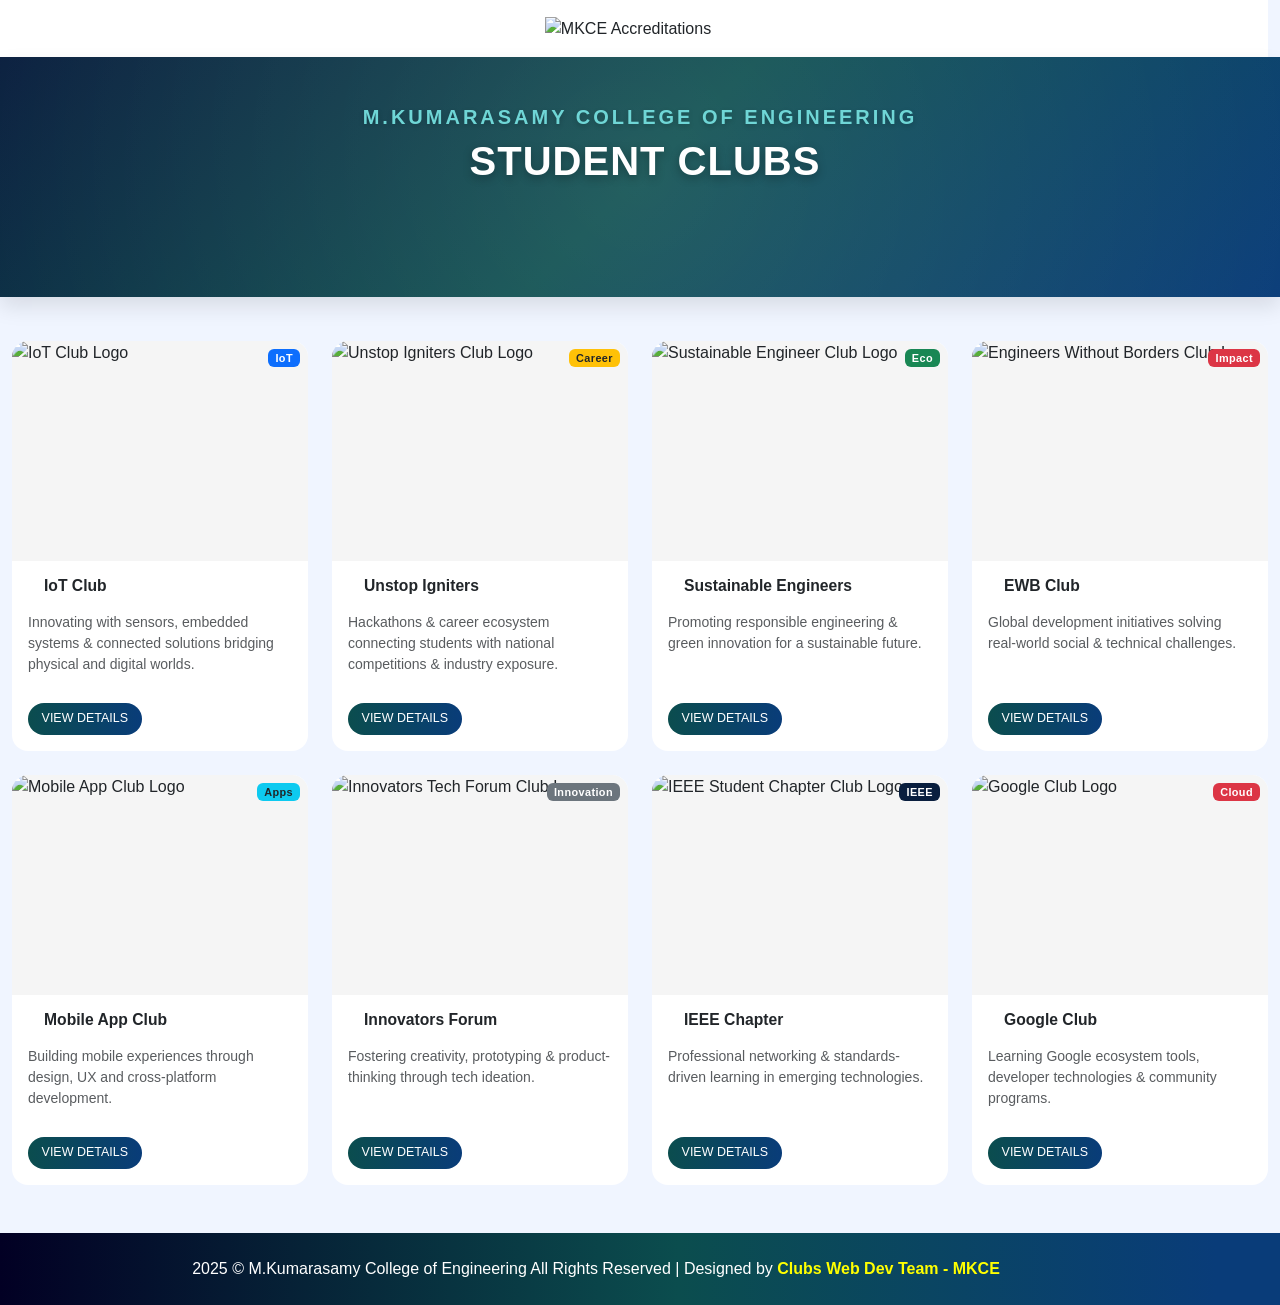
==== index.html @ 30d2d973 "Add files via upload" ====
<!DOCTYPE html>
<html lang="en">

<head>

  <link href="css/iot-club.css" rel="stylesheet">


  <!-- Bootstrap JS (with Popper) -->
  <script src="https://cdn.jsdelivr.net/npm/bootstrap@5.3.3/dist/js/bootstrap.bundle.min.js"></script>
  <link href="https://cdn.jsdelivr.net/npm/bootstrap@5.3.3/dist/css/bootstrap.min.css" rel="stylesheet">

  <!-- Meta & head links moved here for proper responsiveness -->
  <meta charset="UTF-8">
  <meta http-equiv="X-UA-Compatible" content="IE=edge">
  <meta name="viewport" content="width=device-width, initial-scale=1, viewport-fit=cover">
  <title>M.Kumarasamy College of Engineering, Karur - MKCE</title>
  <link href="images/favicon.ico" rel="icon">

  <!-- Existing project styles -->
  <link href="css/bootstrap1.min.css" rel="stylesheet">
  <link href="css/all.min.css" rel="stylesheet">
  <link href="css/bootstrap-icons.css" rel="stylesheet">
  <link rel="stylesheet" href="css/header2.css">
  <link href="css/remixicon.css" rel="stylesheet">
  <link href="css/style.css" rel="stylesheet">
  <!-- New: responsive overrides (non-invasive) -->
  <link href="css/responsive.css" rel="stylesheet">

  

  <style>
   
  /* Reset text direction issues */
  h5, p {
    writing-mode: horizontal-tb !important;
    text-orientation: mixed !important;
    white-space: normal !important;
  }

  /* Keep cards neat */
  .card {
    border-radius: 15px;
    overflow: hidden;
  }
 
  .card img {
    border: 4px solid #f1f1f1;
  }

    .jus {
      text-align: justify;
    }

    @media (min-width: 768px) {
      /* Only make explicitly fluid images expand */
      .img-fluid {
        width: 100%;
        height: auto;
      }
    }

    /* Remove broad overrides that conflict with Bootstrap grid */


    .center {
      display: block;
      margin-left: auto;
      margin-right: auto;
      width: 50%;
    }

    .imageban {
      width: 100%;
      height: 40vh;
      background-position: center;
      background-size: cover;
      background-image: url("images/banner.png");
    }

    .bgli {

      background: linear-gradient(red, #FF3366, green);
      -webkit-background-clip: text;
      background-clip: text;
      -webkit-text-fill-color: transparent;
    }


    /* Style the PDF modal (avoid Bootstrap .modal class conflicts) */
    .pdf-modal {
      display: none;
      position: fixed;
      top: 0;
      left: 0;
      width: 100%;
      height: 100%;
      background-color: rgba(0, 0, 0, 0.7);
    }

    /* Style the PDF modal content */
    .pdf-modal-content {
      position: relative;
      width: 80%;
      height: auto;
      max-width: 800px;
      margin: 0 auto;
      background-color: white;
      padding: 20px;
      box-shadow: 0px 0px 10px 2px rgba(0, 0, 0, 0.2);

    }

    /* Style the PDF modal close button */
    .pdf-modal-close {
      position: absolute;
      top: 10px;
      right: 10px;
      font-size: 30px;
      cursor: pointer;
    }

    .btn {
      border-radius: 50px;
      /* Adjust the radius to control the roundness */
      background: linear-gradient(109.6deg, rgb(0, 0, 0) 11.2%, rgb(11, 132, 145) 91.1%);
      color: #fff;
      /* Change to your desired text color */
      padding: 10px 20px;
      /* Adjust padding as needed */
      font-size: 16px;
      /* Change to your desired font size */
      text-transform: uppercase;
      /* Optional, to make the text uppercase */
      position: relative;
      /* Needed for reflection effect */
    }

    .btn:after {
      content: "";
      position: absolute;
      top: 100%;
      left: 0;
      width: 100%;
      height: 5px;
      /* Adjust the height of the reflection */
      background: rgba(0, 0, 0, 0.2);
      /* Reflection color */
      border-radius: 50px;
      /* Match the button's border-radius */
    }

    /* Additional styling for when the button is hovered over */
    .btn:hover {
      color: white !important;
      background: linear-gradient(109.6deg, rgb(11, 132, 145) 11.2%, rgb(0, 0, 0) 91.1%);
      transform: translateY(-3px);
      box-shadow: 0 5px 15px rgba(0, 0, 0, 0.3);
      transition: all 0.3s ease;
    }

    /* Specifically for event register buttons */
    .card .btn-primary {
      background: linear-gradient(to right, #0b4d4e, #093c79);
      border: none;
      position: relative;
      overflow: hidden;
      z-index: 1;
      transition: all 0.3s ease;
    }

    .card .btn-primary:hover {
      background: linear-gradient(to right, #093c79, #0b4d4e);
      transform: translateY(-3px);
      box-shadow: 0 5px 15px rgba(9, 60, 121, 0.4);
    }

    .card .btn-primary::before {
      content: '';
      position: absolute;
      top: 0;
      left: -100%;
      width: 100%;
      height: 100%;
      background: linear-gradient(90deg, rgba(255, 255, 255, 0) 0%, rgba(255, 255, 255, 0.2) 50%, rgba(255, 255, 255, 0) 100%);
      transition: left 0.7s ease;
      z-index: -1;
    }

    .card .btn-primary:hover::before {
      left: 100%;
    }
  </style>
</head>

<body>
  <div class="row k text-center p-3" style="background-color: #ffffff;">
    <div class="col-12">
      <img src="images/mkce-header_new.png" class="img-fluid" alt="MKCE Accreditations">
    </div>
  </div>


  <!-- Head metadata and styles are now correctly placed in <head> for responsiveness -->
  <style>
    /* red alert style */
    .custom-alert {
      position: fixed;
      top: 20px;
      left: 50%;
      transform: translateX(-50%);
      background-color: #ff4d4d;
      color: white;
      padding: 12px 20px;
      border-radius: 8px;
      font-size: 16px;
      font-weight: bold;
      z-index: 99999;
      box-shadow: 0 4px 10px rgba(0, 0, 0, 0.3);
    }

    @keyframes fadeIn {
      from {
        opacity: 0;
        transform: translate(-50%, -10px);
      }

      to {
        opacity: 1;
        transform: translate(-50%, 0);
      }
    }
  </style>

  <style>
    /* Default styles for the div */
    .k {
      width: 100%;
    }

    .k2 {
      width: 10%;
    }

    /* Styles for screens up to 767px width (mobile devices) */
    @media screen and (max-width: 767px) {
      .k {
        width: 100%;
      }
    }

    @media (max-width: 768px) {
      .k2 {
        display: none;
      }
    }

    /*=============== GOOGLE FONTS ===============*/
    @import url("https://fonts.googleapis.com/css2?family=Montserrat:wght@400;600&display=swap");

    /*=============== VARIABLES CSS ===============*/
    :root {
      --header-height: 3.5rem;

      /*========== Colors ==========*/
      /*Color mode HSL(hue, saturation, lightness)*/
      --black-color: hsl(220, 24%, 12%);
      --black-color-light: hsl(220, 24%, 15%);
      --black-color-lighten: hsl(220, 20%, 18%);
      --white-color: #fff;
      --body-color: hsl(220, 100%, 97%);

      /*========== Font and typography ==========*/
      /*.5rem = 8px | 1rem = 16px ...*/
      --body-font: "Montserrat", sans-serif;
      --normal-font-size: .938rem;

      /*========== Font weight ==========*/
      --font-regular: 400;
      --font-semi-bold: 600;

      /*========== z index ==========*/
      --z-tooltip: 10;
      --z-fixed: 100;
    }

    /*========== Responsive typography ==========*/
    @media screen and (min-width: 1024px) {
      :root {
        --normal-font-size: 1rem;
      }
    }

    /*=============== BASE ===============*/
    * {
      box-sizing: border-box;
      padding: 0;
      margin: 0;
    }

    body {
      font-family: var(--body-font);
      font-size: var(--normal-font-size);
      background-color: var(--body-color);
    }

    ul {
      list-style: none;
      /* Color highlighting when pressed on mobile devices */
      /*-webkit-tap-highlight-color: transparent;*/
    }

    a {
      text-decoration: none;
    }

    /*=============== REUSABLE CSS CLASSES ===============*/
    .container {
      max-width: 1120px;
      margin-inline: 1.5rem;
    }

    /*=============== HEADER ===============*/
    .header {
      position: relative;
      top: 0;
      left: 0;
      width: 100%;
      background-color: hsl(216.2, 74.6%, 13.9%);
      box-shadow: 0 2px 16px hsla(220, 32%, 8%, .3);
      z-index: var(--z-fixed);
    }


    /*=============== Menu bar ===============*/



    #container {
      position: relative;
      width: 100%;
      margin: 0 auto;
    }

    #container:after {
      content: "";
      display: block;
      clear: both;
      height: 0;
    }

    #menu {
      position: relative;
      float: left;
      width: 100%;
      padding: 0 20px;
      border-radius: 3px;
      box-shadow: inset 0 1px 1px rgba(255, 255, 255, 0.5),
        inset 0 -1px 0 rgba(0, 0, 0, 0.15), 0 1px 3px rgba(0, 0, 0, 0.15);
      background-image: linear-gradient(to top, #09203f 0%, #537895 100%);



      z-index: 9997;
    }

    #menu,
    #menu ul {
      list-style: none;
    }

    #menu>li {
      float: left;
      position: relative;
      border-right: 1px solid rgba(0, 0, 0, 0.1);
      box-shadow: 1px 0 0 rgba(255, 255, 255, 0.25);
      /* perspective: 1000px; */
    }

    #menu>li:first-child {
      border-left: 1px solid rgba(255, 255, 255, 0.25);
      box-shadow: -1px 0 0 rgba(0, 0, 0, 0.1), 1px 0 0 rgba(255, 255, 255, 0.25);
    }

    #menu a,
    #menu span {
      display: block;
      position: relative;
      z-index: 9998;
      padding: 13px 20px 13px 20px;
      text-decoration: none;
      color: white;
      line-height: 1;
      font-weight: 400;
      font-size: 16px;
      letter-spacing: -0.05em;
      background: transparent;

      transition: all 0.25s ease-in-out;
    }

    #menu>li:hover>a,
    #menu>li:hover>span {
      background: #333;
      color: rgba(0, 223, 252, 1);
      text-shadow: none;
    }

    #menu li ul {
      position: absolute;
      left: 0;
      z-index: 1;
      width: 250px;
      padding: 0;
      opacity: 0;
      visibility: hidden;
      border-bottom-left-radius: 4px;
      border-bottom-right-radius: 4px;
      background: transparent;
      /* overflow: hidden; */
      transform-origin: 50% 0%;
      z-index: 10000;
      animation: swingdown 1s ease;
      animation-play-state: paused;
    }

    #menu li:hover ul {
      padding: 15px 0;
      background-image: linear-gradient(60deg, #29323c 0%, #485563 100%);
      opacity: 1;
      visibility: visible;
      box-shadow: 1px 1px 7px rgba(0, 0, 0, 0.5);
      animation-play-state: running;
    }

    @keyframes swingdown {
      0% {
        opacity: 0.99999;
        transform: rotateX(90deg);
      }

      30% {
        transform: rotateX(-20deg) rotateY(5deg);
        animation-timing-function: ease-in-out;
      }

      65% {
        transform: rotateX(20deg) rotateY(-3deg);
        animation-timing-function: ease-in-out;
      }

      100% {
        transform: rotateX(0);
        animation-timing-function: ease-in-out;
      }
    }

    #menu li li a {
      padding-left: 15px;
      font-weight: 400;
      color: #ddd;
      text-shadow: none;
      border-top: dotted 1px transparent;
      border-bottom: dotted 1px transparent;
      transition: all 0.15s linear;
    }

    #menu li li a:hover {
      color: rgba(0, 223, 252, 1);
      border-top: dotted 1px rgba(255, 255, 255, 0.15);
      border-bottom: dotted 1px rgba(255, 255, 255, 0.15);
      background: rgba(0, 223, 252, 0.02);
    }

    /* Add this to your existing CSS file or create a new one */
    .mobile-menu-toggle {
      display: none;
      font-size: 24px;
      cursor: pointer;
    }

    @media only screen and (max-width: 768px) {
      #menu {
        display: none;
        padding: 20px;
        /* Adjust spacing as needed */
      }

      .mobile-menu-toggle {
        display: block;
        text-align: right;
        padding: 15px;
        background-image: linear-gradient(to top, #09203f 0%, #537895 100%);
        color: #fff;
      }

      .toggle-group {
        width: 100%;
      }

      .toggle-group>a {
        width: 100%;
        box-sizing: border-box;
      }
    }

    /* Add this CSS for mobile responsiveness */
    @media only screen and (max-width: 768px) {
      body {
        padding: 15px;
        /* Adjust padding for smaller screens */
      }

      #container {
        width: 100%;
        /* Make the container full width */
      }

      #menu {
        float: none;
        width: 100%;
        padding: 0;
        border-radius: 0;
        box-shadow: none;
        background-image: linear-gradient(60deg, #29323c 0%, #485563 100%);
      }

      #menu>li {
        float: none;
        position: static;
        border: none;
        box-shadow: none;
      }

      #menu>li:first-child {
        border: none;
        box-shadow: none;
      }

      #menu a {
        padding: 10px;
        font-size: 14px;
        /* Increase font size for better readability */
      }

      #menu>li:hover>a {
        background: transparent;
        color: rgba(0, 223, 252, 1);
      }

      #menu li ul {
        position: static;
        width: 100%;
        padding: 0;
        opacity: 1;
        visibility: visible;
        border-radius: 0;
        box-shadow: none;
        background: #333;
        overflow: visible;
        transform-origin: 50% 50%;
      }

      #menu li:hover ul {
        padding: 10px 0;
        background: #333;
        box-shadow: none;
        animation: none;
      }

      @keyframes swingdown {
        /* Remove the animation for smaller screens */
      }

      #menu li li a {
        padding-left: 15px;
        font-weight: 400;
        color: #ddd;
        border-top: 1px solid rgba(255, 255, 255, 0.15);
        border-bottom: 1px solid rgba(255, 255, 255, 0.15);
        transition: none;
      }

      #menu li li a:hover {
        color: rgba(0, 223, 252, 1);
        background: rgba(0, 223, 252, 0.02);
      }
    }

    .wide-submenu {
      width: 600px;
      /* Adjust width as needed */
    }

    .bg-dark2 {
      background: linear-gradient(90deg, rgba(2, 0, 36, 1) 0%, rgba(11, 77, 78, 1) 53%, rgba(9, 60, 121, 1) 95%);
    }

    #payments-sub-menu {
      display: none;
    }

    .payments-menu-group:hover #payments-sub-menu {
      display: block;
    }

    .dropdown-toggle-no-caret::after {
      display: none !important;
    }

    .dropdown-menu {
      background-image: linear-gradient(60deg, #29323c 0%, #485563 100%);
      /* Set the background color for the submenu */
    }

    .dropdown-item {
      color: #fff;
      /* Set the text color for the submenu items */
    }

    .dropdown-item:hover {
      color: rgba(0, 223, 252, 1);
      background: rgba(0, 223, 252, 0.02);
    }
  </style>

  <!--Title/Header starts -->

  <div class="title-section wow fadeInUp">
    <div class="container-fluid py-5">
      <div class="section-title text-center position-relative pb-3 mb-5 mx-auto" style="max-width: 600px;">
        <h5 class="fw-bold text-uppercase title-subtitle">M.Kumarasamy College of Engineering</h5>
        <h1 class="mb-0 title-main"><i class="bi bi-globe"></i>STUDENT CLUBS</h1>


      </div>
    </div>
  </div>

  <style>
    .title-section {
      background: linear-gradient(135deg, rgba(9, 30, 62, 1) 0%, rgba(11, 77, 78, 1) 50%, rgba(9, 60, 121, 1) 100%);
      position: relative;
      overflow: hidden;
      margin-bottom: 20px;
      box-shadow: 0 10px 20px rgba(0, 0, 0, 0.1);
    }

    /* Title can wrap when needed on small screens to avoid horizontal overflow */
    .title-main {
      display: inline-flex;
      align-items: center;
      /* allow wrapping to prevent horizontal scroll on narrow devices */
      white-space: normal;
      overflow: visible;
    }

    .title-section::before {
      content: "";
      position: absolute;
      top: -50%;
      left: -50%;
      width: 200%;
      height: 200%;
      background: radial-gradient(circle, rgba(255, 255, 255, 0.1) 0%, rgba(255, 255, 255, 0) 60%);
      animation: pulse 8s infinite;
    }

    @keyframes pulse {
      0% {
        transform: scale(0.8);
        opacity: 0.5;
      }

      50% {
        transform: scale(1.2);
        opacity: 0.2;
      }

      100% {
        transform: scale(0.8);
        opacity: 0.5;
      }
    }

    .title-subtitle {
      color: #6fd6d6 !important;
      letter-spacing: 3px;
      text-shadow: 0 2px 5px rgba(0, 0, 0, 0.2);
      position: relative;
      z-index: 2;
    }

    .title-main {
      color: white;
      font-weight: 900;
      letter-spacing: 1px;
      text-shadow: 0 3px 10px rgba(0, 0, 0, 0.3);
      position: relative;
      z-index: 2;
      font-size: 2.5rem;
      text-transform: uppercase;
    }

    .title-main i {
      margin-right: 10px;
      color: #6fd6d6;
    }
  </style>

  <!-- Clubs Directory (Responsive Two-Column Layout) -->
  <section class="pt-4 pb-5" aria-labelledby="clubsHeading">
    <div class="container-fluid">
      <div class="row g-4">
        <!-- Aside / Intro Panel -->
       
        <!-- Cards Grid (use full width so cards occupy entire row when no aside is present) -->
        <div class="col-12">
          <div class="row g-4" id="clubs-grid">
            <!-- IoT Club Card -->
            <div class="col-6 col-md-4 col-lg-3">
              <a href="iot_club.html" class="club-card card text-decoration-none" aria-label="IoT Club page">
                <div class="club-card-img-wrapper position-relative">
                  <img src="images/logo_ioy  - Copy copy.jpg" class="card-img-top" alt="IoT Club Logo">
                  <span class="badge bg-primary position-absolute top-0 end-0 m-2">IoT</span>
                </div>
                <div class="card-body d-flex flex-column">
                  <h5 class="card-title mb-2 d-flex align-items-center"><i class="bi bi-cloud-fill me-2 text-primary"></i>IoT Club</h5>
                  <p class="card-text small text-muted flex-grow-1">Innovating with sensors, embedded systems & connected solutions bridging physical and digital worlds.</p>
                  <span class="btn btn-sm btn-primary align-self-start mt-1">View Details <i class="bi bi-arrow-right-short"></i></span>
                </div>
              </a>
            </div>
            <!-- Unstop Igniters -->
            <div class="col-6 col-md-4 col-lg-3">
              <a href="unstop_index.html" class="club-card card text-decoration-none" aria-label="Unstop Igniters Club page">
                <div class="club-card-img-wrapper position-relative">
                  <img src="images/logo_unstop  - Copy copy.jpg" class="card-img-top" alt="Unstop Igniters Club Logo">
                  <span class="badge bg-warning text-dark position-absolute top-0 end-0 m-2">Career</span>
                </div>
                <div class="card-body d-flex flex-column">
                  <h5 class="card-title mb-2 d-flex align-items-center"><i class="bi bi-rocket-takeoff-fill me-2 text-warning"></i>Unstop Igniters</h5>
                  <p class="card-text small text-muted flex-grow-1">Hackathons & career ecosystem connecting students with national competitions & industry exposure.</p>
                  <span class="btn btn-sm btn-primary align-self-start mt-1">View Details <i class="bi bi-arrow-right-short"></i></span>
                </div>
              </a>
            </div>
            <!-- Sustainable Engineers -->
            <div class="col-6 col-md-4 col-lg-3">
              <a href="sustanable_index.html" class="club-card card text-decoration-none" aria-label="Sustainable Engineer Club page">
                <div class="club-card-img-wrapper position-relative">
                  <img src="images/logo_ici  - Copy copy.jpg" class="card-img-top" alt="Sustainable Engineer Club Logo">
                  <span class="badge bg-success position-absolute top-0 end-0 m-2">Eco</span>
                </div>
                <div class="card-body d-flex flex-column">
                  <h5 class="card-title mb-2 d-flex align-items-center"><i class="bi bi-recycle me-2 text-success"></i>Sustainable Engineers</h5>
                  <p class="card-text small text-muted flex-grow-1">Promoting responsible engineering & green innovation for a sustainable future.</p>
                  <span class="btn btn-sm btn-primary align-self-start mt-1">View Details <i class="bi bi-arrow-right-short"></i></span>
                </div>
              </a>
            </div>
            <!-- EWB Club -->
            <div class="col-6 col-md-4 col-lg-3">
              <a href="without_boarders.html" class="club-card card text-decoration-none" aria-label="Engineers Without Borders Club page">
                <div class="club-card-img-wrapper position-relative">
                  <img src="images/logo_without_copy.png" class="card-img-top" alt="Engineers Without Borders Club Logo">
                  <span class="badge bg-danger position-absolute top-0 end-0 m-2">Impact</span>
                </div>
                <div class="card-body d-flex flex-column">
                  <h5 class="card-title mb-2 d-flex align-items-center"><i class="bi bi-globe-asia-australia me-2 text-danger"></i>EWB Club</h5>
                  <p class="card-text small text-muted flex-grow-1">Global development initiatives solving real-world social & technical challenges.</p>
                  <span class="btn btn-sm btn-primary align-self-start mt-1">View Details <i class="bi bi-arrow-right-short"></i></span>
                </div>
              </a>
            </div>
            <!-- Mobile App Club -->
            <div class="col-6 col-md-4 col-lg-3">
              <a href="mobapkclub.html" class="club-card card text-decoration-none" aria-label="Mobile App Club page">
                <div class="club-card-img-wrapper position-relative">
                  <img src="images/logo_google  - Copy copy.jpg" class="card-img-top" alt="Mobile App Club Logo">
                  <span class="badge bg-info text-dark position-absolute top-0 end-0 m-2">Apps</span>
                </div>
                <div class="card-body d-flex flex-column">
                  <h5 class="card-title mb-2 d-flex align-items-center"><i class="bi bi-phone-fill me-2 text-info"></i>Mobile App Club</h5>
                  <p class="card-text small text-muted flex-grow-1">Building mobile experiences through design, UX and cross-platform development.</p>
                  <span class="btn btn-sm btn-primary align-self-start mt-1">View Details <i class="bi bi-arrow-right-short"></i></span>
                </div>
              </a>
            </div>
            <!-- Innovators Forum -->
            <div class="col-6 col-md-4 col-lg-3">
              <a href="innovator.html" class="club-card card text-decoration-none" aria-label="Innovators Tech Forum Club page">
                <div class="club-card-img-wrapper position-relative">
                  <img src="images/logo_ivvov_copy.png" class="card-img-top" alt="Innovators Tech Forum Club Logo">
                  <span class="badge bg-secondary position-absolute top-0 end-0 m-2">Innovation</span>
                </div>
                <div class="card-body d-flex flex-column">
                  <h5 class="card-title mb-2 d-flex align-items-center"><i class="bi bi-lightbulb-fill me-2 text-secondary"></i>Innovators Forum</h5>
                  <p class="card-text small text-muted flex-grow-1">Fostering creativity, prototyping & product-thinking through tech ideation.</p>
                  <span class="btn btn-sm btn-primary align-self-start mt-1">View Details <i class="bi bi-arrow-right-short"></i></span>
                </div>
              </a>
            </div>
            <!-- IEEE Chapter -->
            <div class="col-6 col-md-4 col-lg-3">
              <a href="IEEE_club.html" class="club-card card text-decoration-none" aria-label="IEEE Student Chapter Club page">
                <div class="club-card-img-wrapper position-relative">
                  <img src="images/logo_iee - Copy.png" class="card-img-top" alt="IEEE Student Chapter Club Logo">
                  <span class="badge bg-dark position-absolute top-0 end-0 m-2">IEEE</span>
                </div>
                <div class="card-body d-flex flex-column">
                  <h5 class="card-title mb-2 d-flex align-items-center"><i class="bi bi-cpu-fill me-2 text-dark"></i>IEEE Chapter</h5>
                  <p class="card-text small text-muted flex-grow-1">Professional networking & standards-driven learning in emerging technologies.</p>
                  <span class="btn btn-sm btn-primary align-self-start mt-1">View Details <i class="bi bi-arrow-right-short"></i></span>
                </div>
              </a>
            </div>
            <!-- Google Club -->
            <div class="col-6 col-md-4 col-lg-3">
              <a href="google_club.html" class="club-card card text-decoration-none" aria-label="Google Club page">
                <div class="club-card-img-wrapper position-relative">
                  <img src="images/logo_google  - Copy.png" class="card-img-top" alt="Google Club Logo">
                  <span class="badge bg-danger position-absolute top-0 end-0 m-2">Cloud</span>
                </div>
                <div class="card-body d-flex flex-column">
                  <h5 class="card-title mb-2 d-flex align-items-center"><i class="bi bi-cloud-check-fill me-2 text-danger"></i>Google Club</h5>
                  <p class="card-text small text-muted flex-grow-1">Learning Google ecosystem tools, developer technologies & community programs.</p>
                  <span class="btn btn-sm btn-primary align-self-start mt-1">View Details <i class="bi bi-arrow-right-short"></i></span>
                </div>
              </a>
            </div>
          </div>
        </div>
      </div>
    </div>
  </section>

  <style>
    /* Aside / directory styles */
    .directory-aside {
      background: #ffffff;
      border-radius: 18px;
      padding: 1.25rem 1.25rem 1.5rem;
      position: sticky;
      top: 90px;
      display: flex;
      flex-direction: column;
    }

    .icon-circle {
      width: 44px;
      height: 44px;
      border-radius: 50%;
      background: linear-gradient(135deg, #093C79, #0B4D4E);
      color: #fff;
      display: flex;
      align-items: center;
      justify-content: center;
      font-size: 1.3rem;
      box-shadow: 0 6px 15px rgba(0, 0, 0, .15);
    }

    .directory-aside .btn {
      font-size: .7rem;
      padding: .45rem .9rem;
      border-radius: 30px;
    }

    /* Club card improvements: responsive image, consistent body spacing, card height alignment */
    .club-card {
      border: none;
      border-radius: 16px;
      transition: transform .28s cubic-bezier(.2,.9,.3,1), box-shadow .28s;
      background: #fff;
      position: relative;
      display: flex;
      flex-direction: column;
      min-height: 100%;
      overflow: hidden;
    }

    /* Image wrapper uses aspect-ratio to keep cards consistent across devices */
    .club-card-img-wrapper {
      overflow: hidden;
      width: 100%;
      aspect-ratio: 16 / 10; /* default landscape */
      background: #f5f5f5;
    }

    /* Make images fully responsive and cover the wrapper */
    .club-card img {
      width: 100%;
      height: 100%;
      object-fit: cover;
      display: block;
      transition: transform .6s ease, filter .3s ease;
    }

    .club-card:hover img,
    .club-card:focus img {
      transform: scale(1.06);
    }

    .club-card:hover,
    .club-card:focus {
      transform: translateY(-6px);
      box-shadow: 0 14px 28px rgba(0, 0, 0, .12);
      outline: none;
    }

    .club-card .card-body {
      padding: 1rem;
      display: flex;
      flex-direction: column;
      gap: .5rem;
      flex: 1 1 auto;
    }

    .club-card .card-title {
      font-weight: 600;
      font-size: .98rem;
      margin-bottom: 0.25rem;
      display: flex;
      align-items: center;
      gap: .5rem;
    }

    .club-card .card-text { flex-grow: 1; color: #6c757d; }

    .club-card .btn {
      font-size: .78rem;
      padding: .45rem .9rem;
      border-radius: 30px;
      align-self: start;
    }

    .club-card .badge { font-size: .68rem; letter-spacing: .4px; }

    /* Button anchor should be keyboard accessible */
    .club-card:focus { box-shadow: 0 8px 20px rgba(9,30,62,0.12); }

    /* Grid button sizing tweak */
    #clubs-grid .btn { font-size: .78rem; padding: .42rem .85rem; border-radius: 28px; }

    /* Mobile adjustments */
    @media (max-width: 575.98px) {
      .directory-aside { position: static; top: auto; padding: 1rem; }
      /* make images taller on small phones so they remain visible and clear */
      .club-card-img-wrapper { aspect-ratio: 4 / 3; min-height: 160px; }
      .club-card .card-title { font-size: .92rem; }
      .club-card .card-text { font-size: .88rem; }
    }

    @media (min-width: 576px) and (max-width: 991.98px) {
      .club-card-img-wrapper { aspect-ratio: 5 / 4; }
    }

    /* Medium screens: ensure images have a good visible height */
    @media (min-width: 768px) and (max-width: 1199.98px) {
      .club-card-img-wrapper { min-height: 180px; }
    }

    /* Large screens: make images slightly larger for visual balance */
    @media (min-width: 1200px) {
      .club-card-img-wrapper { min-height: 220px; }
    }

    /* Very small phones: show single column so images are larger and readable */
    @media (max-width: 420px) {
      #clubs-grid .col-6 { flex: 0 0 100% !important; max-width: 100% !important; }
      .club-card-img-wrapper { min-height: 180px; aspect-ratio: 4 / 3; }
    }
  </style>
<!-- IoT Blog & News Section -->


<script>
  async function loadIoTNews() {
    const rssUrl = "https://news.google.com/rss/search?q=Internet+of+Things&hl=en-IN&gl=IN&ceid=IN:en";
    try {
      let response = await fetch("https://api.rss2json.com/v1/api.json?rss_url=" + rssUrl);
      let data = await response.json();
      let container = document.getElementById("news-container");

      // Remove the "Loading..." placeholder only
      container.querySelectorAll("p").forEach(el => el.remove());

      // Append dynamic news items
      data.items.slice(0, 5).forEach(item => {
        const newsItem = document.createElement("div");
        newsItem.className = "news-item";
        newsItem.innerHTML = `
          <h3><a href="${item.link}" target="_blank">${item.title}</a></h3>
          <p>${item.pubDate.split(" ")[0]} — ${item.description.substring(0,100)}...</p>
        `;
        container.appendChild(newsItem);
      });
    } catch (error) {
      document.getElementById("news-container").innerHTML += "<p> </p>";
    }
  }
  loadIoTNews();
</script>


<style>
  .news-section {
    padding: 50px 20px;
    background: #f5f8fa;
  }
  .news-section .section-title {
    text-align: center;
    margin-bottom: 30px;
    font-size: 28px;
    font-weight: bold;
    color: #222;
  }
  .news-list {
    max-width: 800px;
    margin: 0 auto;
  }
  .news-item {
    margin-bottom: 20px;
    padding: 15px;
    border-left: 4px solid #0077ff;
    background: #fff;
    box-shadow: 0 2px 5px rgba(0,0,0,0.1);
    border-radius: 8px;
  }
  .news-item img.news-img {
    width: 100%;
    height: auto;
    border-radius: 6px;
    margin-bottom: 10px;
  }
  .news-item h3 {
    margin: 0 0 8px;
    font-size: 20px;
  }
  .news-item a {
    text-decoration: none;
    color: #0077ff;
  }
  .news-item a:hover {
    text-decoration: underline;
  }
  .news-item p {
    font-size: 14px;
    color: #555;
  }
</style>

      <style>
        /* Event Winners Styles */
        .winner-card {
          position: relative;
          border-radius: 15px;
          overflow: hidden;
          box-shadow: 0 10px 25px rgba(0, 0, 0, 0.1);
          transition: all 0.3s ease;
          background: white;
          padding-bottom: 20px;
        }

        .winner-card:hover {
          transform: translateY(-10px);
          box-shadow: 0 20px 30px rgba(0, 0, 0, 0.15);
        }

        .winner-medal {
          position: absolute;
          top: 15px;
          right: 15px;
          width: 45px;
          height: 45px;
          border-radius: 50%;
          display: flex;
          align-items: center;
          justify-content: center;
          font-size: 1.5rem;
          z-index: 2;
        }

        .gold .winner-medal {
          background: linear-gradient(135deg, #FFD700, #FFA500);
          color: #7D4614;
          box-shadow: 0 5px 15px rgba(255, 215, 0, 0.4);
        }

        .silver .winner-medal {
          background: linear-gradient(135deg, #E0E0E0, #C0C0C0);
          color: #505050;
          box-shadow: 0 5px 15px rgba(192, 192, 192, 0.4);
        }

        .bronze .winner-medal {
          background: linear-gradient(135deg, #CD7F32, #A05A2C);
          color: #543E28;
          box-shadow: 0 5px 15px rgba(205, 127, 50, 0.4);
        }

        .winner-badge {
          position: absolute;
          top: 20px;
          left: 0;
          background-color: #091E3E;
          color: white;
          padding: 8px 20px;
          font-weight: bold;
          border-top-right-radius: 20px;
          border-bottom-right-radius: 20px;
          box-shadow: 3px 3px 10px rgba(0, 0, 0, 0.2);
          z-index: 2;
        }

        .gold .winner-badge {
  background: linear-gradient(90deg, rgba(255, 140, 0, 0.8), rgba(255, 215, 0, 0.8));
}

        

       .silver .winner-badge {
  background: linear-gradient(90deg, rgba(155, 143, 143, 0.8), rgba(224, 224, 224, 0.8));
}

.bronze .winner-badge {
  background: linear-gradient(90deg, rgba(139, 69, 19, 0.8), rgba(205, 127, 50, 0.8));
}


        .winner-img {
          height: 200px;
          overflow: hidden;
          border-bottom: 3px solid #f0f0f0;
        }

        .gold .winner-img {
          border-bottom-color: #FFD700;
        }

        .silver .winner-img {
          border-bottom-color: #C0C0C0;
        }

        .bronze .winner-img {
          border-bottom-color: #CD7F32;
        }

        .winner-img img {
          width: 100%;
          height: 100%;
          object-fit: cover;
          transition: transform 0.5s ease;
        }

        .winner-card:hover .winner-img img {
          transform: scale(1.1);
        }

        .winner-info {
          padding: 20px;
          text-align: center;
        }

        .winner-info h4 {
          color: #091E3E;
          font-weight: 600;
          margin-bottom: 5px;
          font-size: 1.4rem;
        }

        .winner-info .team {
          color: #666;
          font-weight: 500;
          margin-bottom: 15px;
          font-size: 1.1rem;
        }

        .winner-details {
          display: flex;
          justify-content: center;
          margin-bottom: 15px;
          font-size: 0.9rem;
          color: #666;
        }

        .winner-details span {
          margin: 0 10px;
          display: flex;
          align-items: center;
        }

        .winner-details i {
          margin-right: 5px;
          color: #091E3E;
        }

        .winner-tech {
          display: flex;
          flex-wrap: wrap;
          justify-content: center;
          gap: 10px;
        }

        .winner-tech span {
          background-color: #f0f0f0;
          padding: 5px 15px;
          border-radius: 20px;
          font-size: 0.85rem;
          color: #091E3E;
        }

        .gold .winner-tech span {
          background: rgba(255, 215, 0, 0.15);
        }

        .silver .winner-tech span {
          background: rgba(192, 192, 192, 0.15);
        }

        .bronze .winner-tech span {
          background: rgba(205, 127, 50, 0.15);
        }
      </style>
    </div>
  </div>

  <style>
    .im {
      background-image: url("images/b3.png");
      background-repeat: no-repeat;
      background-size: cover;
    }

    .bg-dark {
      background-color: #091E3E !important
    }
  </style>

<!-- Footer -->
<div class="container-fluid text-white"
  style="background: linear-gradient(90deg, rgba(2,0,36,1) 0%, rgba(11,77,78,1) 53%, rgba(9,60,121,1) 95%);">
  <div class="container">
    <div class="row justify-content-center">
      <div class="col-12 text-center">
        <div class="py-4">
          <p class="mb-0">
            2025 © M.Kumarasamy College of Engineering All Rights Reserved | Designed by
            <span data-bs-toggle="modal" data-bs-target="#devTeamModal"
              style="color: yellow; cursor: pointer; font-weight: bold;">
              Clubs Web Dev Team - MKCE
            </span>
          </p>
        </div>
      </div>
    </div>
  </div>
</div>

<div class="modal fade" id="devTeamModal" tabindex="-1" aria-labelledby="devTeamModalLabel" aria-hidden="true">
  <div class="modal-dialog modal-dialog-centered modal-lg">
    <div class="modal-content text-dark">
      <div class="modal-header">
        <h5 class="modal-title" id="devTeamModalLabel">Clubs Web Dev Team - MKCE</h5>
        <button type="button" class="btn-close" data-bs-dismiss="modal" aria-label="Close"></button>
      </div>
      <div class="modal-body">
        <div class="row text-center">
          <div class="col-md-3 col-6 mb-4">
            <img src="./images/Photograph.jpg" alt="Member 4" class="rounded-circle img-fluid mb-2"
              style="width:120px; height:160px; object-fit:cover;">
            <h6 class="mb-0">Arun Sanjeev</h6>
            <small>Lead</small>
            <div class="mt-1">
              
              <a href="https://github.com/arunsanjeevms" target="_blank" rel="noopener" aria-label="Arun Sanjeev on GitHub" class="text-dark me-2"><i class="bi bi-github"></i></a>
              <a href="https://www.linkedin.com/in/arunsanjeev/" target="_blank" rel="noopener" aria-label="Arun Sanjeev on LinkedIn" class="text-primary"><i class="bi bi-linkedin"></i></a>
            </div>
          </div>
           <div class="col-md-3 col-6 mb-4">
            <img src="./images/sahil.png" alt="Member 4" class="rounded-circle img-fluid mb-2"
              style="width:120px; height:160px; object-fit:cover;">
            <h6 class="mb-0">Sahil</h6>
            <small>Lead</small>
            <div class="mt-1">
              
              <a href="https://github.com/sahildandia" target="_blank" rel="noopener" aria-label="Sahil on GitHub" class="text-dark me-2"><i class="bi bi-github"></i></a>
              <a href="https://www.linkedin.com/in/sahildandia" target="_blank" rel="noopener" aria-label="Sahil on LinkedIn" class="text-primary"><i class="bi bi-linkedin"></i></a>
            </div>
          </div>
          <!-- Member 1 -->
          <div class="col-md-3 col-6 mb-4">
            <img src="images/harish.png" alt="Member 3" class="rounded-circle img-fluid mb-2" style="width:120px; height:160px; object-fit:cover;">
            <h6 class="mb-0">Harish</h6>
            <small>Team Member 1</small>
          </div>

          <!-- Member 2 -->
          <div class="col-md-3 col-6 mb-4">
            <img src="images/jeeva.png" alt="Member 3" class="rounded-circle img-fluid mb-2" style="width:120px; height:160px; object-fit:cover;">
            <h6 class="mb-0">Jeeva</h6>
            <small>Team Member 2</small>
          </div>

        </div>
      </div>
      <div class="modal-footer">
        <button type="button" class="btn btn-primary" data-bs-dismiss="modal">Close</button>
      </div>
    </div>
  </div>
</div>  





  <script src="js/jquery-3.4.1.min.js" type="8a40b50d4e4710a0ee04b30c-text/javascript"></script>
  <script src="js/bootstrap.bundle.min.js" type="8a40b50d4e4710a0ee04b30c-text/javascript"></script>

  <script src="js/bootstrap.min.js" type="8a40b50d4e4710a0ee04b30c-text/javascript"></script>
  <!-- Bootstrap framework -->
  <script src="js/script.js" type="8a40b50d4e4710a0ee04b30c-text/javascript"></script>
  <script src="js/custom.js" type="8a40b50d4e4710a0ee04b30c-text/javascript"></script>

  <!-- Template Javascript -->
  <script src="js/main.js" type="8a40b50d4e4710a0ee04b30c-text/javascript"></script>
  <script type="8a40b50d4e4710a0ee04b30c-text/javascript">
<!-- IoT Blog & News Section -->


<script>
  async function loadIoTNews() {
    const rssUrl = "https://news.google.com/rss/search?q=Internet+of+Things&hl=en-IN&gl=IN&ceid=IN:en";
    try {
      let response = await fetch("https://api.rss2json.com/v1/api.json?rss_url=" + rssUrl);
      let data = await response.json();
      let container = document.getElementById("news-container");
      container.innerHTML = "";

      data.items.slice(0, 5).forEach(item => {
        let newsItem = document.createElement("div");
        newsItem.className = "news-item";
        newsItem.innerHTML = `
          <h3><a href="${item.link}" target="_blank">${item.title}</a></h3>
          <p>${item.pubDate.split(" ")[0]} — ${item.description.substring(0,100)}...</p>
        `;
        container.appendChild(newsItem);
      });
    } catch (error) {
      document.getElementById("news-container").innerHTML = "<p>Unable to load news at this time.</p>";
    }
  }
  loadIoTNews();
</script>

<style>
  .news-section {
    padding: 50px 20px;
    background: #f5f8fa;
  }
  .news-section .section-title {
    text-align: center;
    margin-bottom: 30px;
    font-size: 28px;
    font-weight: bold;
    color: #222;
  }
  .news-list {
    max-width: 800px;
    margin: 0 auto;
  }
  .news-item {
    margin-bottom: 20px;
    padding: 15px;
    border-left: 4px solid #0077ff;
    background: #fff;
    box-shadow: 0px 2px 5px rgba(0,0,0,0.1);
    border-radius: 8px;
  }
  .news-item h3 {
    margin: 0 0 8px;
    font-size: 20px;
  }
  .news-item a {
    text-decoration: none;
    color: #0077ff;
  }
  .news-item a:hover {
    text-decoration: underline;
  }
  .news-item p {
    font-size: 14px;
    color: #555;
  }
</style>

	</script>
</body>
</html>
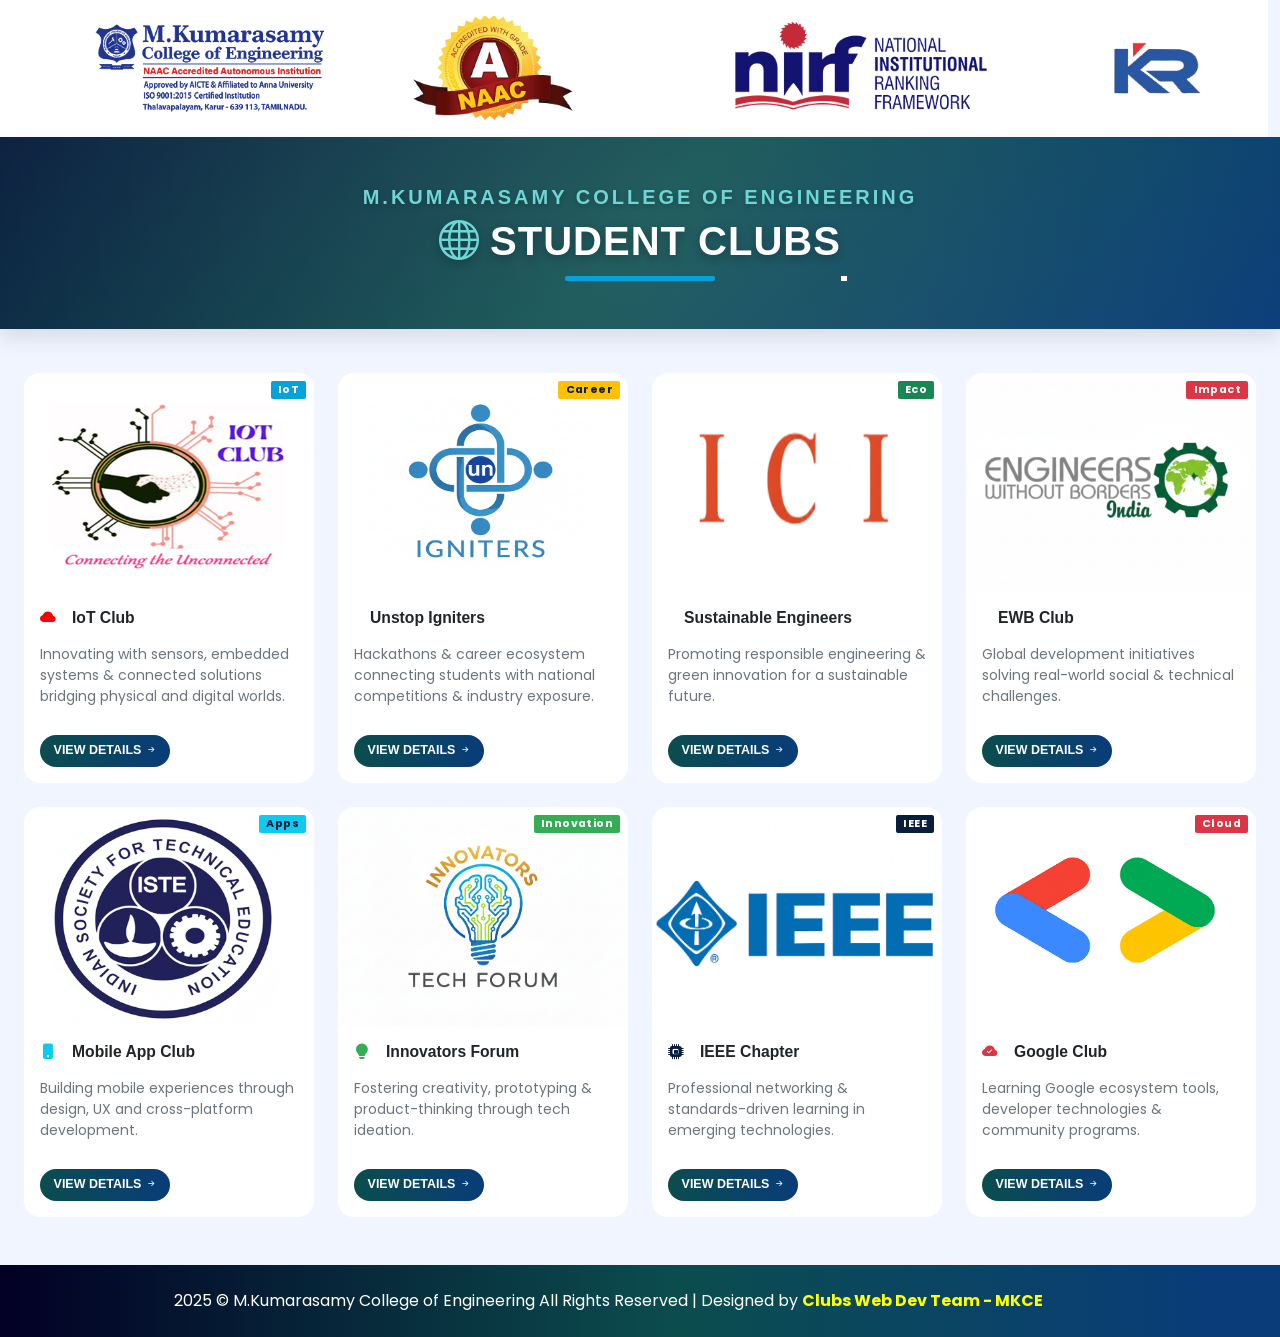
==== commit 6b3c28fe: "Initial" ====
--- a/index.html
+++ b/index.html
@@ -1,1400 +1,1400 @@
-<!DOCTYPE html>
-<html lang="en">
-
-<head>
-
-  <link href="css/iot-club.css" rel="stylesheet">
-
-
-  <!-- Bootstrap JS (with Popper) -->
-  <script src="https://cdn.jsdelivr.net/npm/bootstrap@5.3.3/dist/js/bootstrap.bundle.min.js"></script>
-  <link href="https://cdn.jsdelivr.net/npm/bootstrap@5.3.3/dist/css/bootstrap.min.css" rel="stylesheet">
-
-  <!-- Meta & head links moved here for proper responsiveness -->
-  <meta charset="UTF-8">
-  <meta http-equiv="X-UA-Compatible" content="IE=edge">
-  <meta name="viewport" content="width=device-width, initial-scale=1, viewport-fit=cover">
-  <title>M.Kumarasamy College of Engineering, Karur - MKCE</title>
-  <link href="images/favicon.ico" rel="icon">
-
-  <!-- Existing project styles -->
-  <link href="css/bootstrap1.min.css" rel="stylesheet">
-  <link href="css/all.min.css" rel="stylesheet">
-  <link href="css/bootstrap-icons.css" rel="stylesheet">
-  <link rel="stylesheet" href="css/header2.css">
-  <link href="css/remixicon.css" rel="stylesheet">
-  <link href="css/style.css" rel="stylesheet">
-  <!-- New: responsive overrides (non-invasive) -->
-  <link href="css/responsive.css" rel="stylesheet">
-
-  
-
-  <style>
-   
-  /* Reset text direction issues */
-  h5, p {
-    writing-mode: horizontal-tb !important;
-    text-orientation: mixed !important;
-    white-space: normal !important;
-  }
-
-  /* Keep cards neat */
-  .card {
-    border-radius: 15px;
-    overflow: hidden;
-  }
- 
-  .card img {
-    border: 4px solid #f1f1f1;
-  }
-
-    .jus {
-      text-align: justify;
-    }
-
-    @media (min-width: 768px) {
-      /* Only make explicitly fluid images expand */
-      .img-fluid {
-        width: 100%;
-        height: auto;
-      }
-    }
-
-    /* Remove broad overrides that conflict with Bootstrap grid */
-
-
-    .center {
-      display: block;
-      margin-left: auto;
-      margin-right: auto;
-      width: 50%;
-    }
-
-    .imageban {
-      width: 100%;
-      height: 40vh;
-      background-position: center;
-      background-size: cover;
-      background-image: url("images/banner.png");
-    }
-
-    .bgli {
-
-      background: linear-gradient(red, #FF3366, green);
-      -webkit-background-clip: text;
-      background-clip: text;
-      -webkit-text-fill-color: transparent;
-    }
-
-
-    /* Style the PDF modal (avoid Bootstrap .modal class conflicts) */
-    .pdf-modal {
-      display: none;
-      position: fixed;
-      top: 0;
-      left: 0;
-      width: 100%;
-      height: 100%;
-      background-color: rgba(0, 0, 0, 0.7);
-    }
-
-    /* Style the PDF modal content */
-    .pdf-modal-content {
-      position: relative;
-      width: 80%;
-      height: auto;
-      max-width: 800px;
-      margin: 0 auto;
-      background-color: white;
-      padding: 20px;
-      box-shadow: 0px 0px 10px 2px rgba(0, 0, 0, 0.2);
-
-    }
-
-    /* Style the PDF modal close button */
-    .pdf-modal-close {
-      position: absolute;
-      top: 10px;
-      right: 10px;
-      font-size: 30px;
-      cursor: pointer;
-    }
-
-    .btn {
-      border-radius: 50px;
-      /* Adjust the radius to control the roundness */
-      background: linear-gradient(109.6deg, rgb(0, 0, 0) 11.2%, rgb(11, 132, 145) 91.1%);
-      color: #fff;
-      /* Change to your desired text color */
-      padding: 10px 20px;
-      /* Adjust padding as needed */
-      font-size: 16px;
-      /* Change to your desired font size */
-      text-transform: uppercase;
-      /* Optional, to make the text uppercase */
-      position: relative;
-      /* Needed for reflection effect */
-    }
-
-    .btn:after {
-      content: "";
-      position: absolute;
-      top: 100%;
-      left: 0;
-      width: 100%;
-      height: 5px;
-      /* Adjust the height of the reflection */
-      background: rgba(0, 0, 0, 0.2);
-      /* Reflection color */
-      border-radius: 50px;
-      /* Match the button's border-radius */
-    }
-
-    /* Additional styling for when the button is hovered over */
-    .btn:hover {
-      color: white !important;
-      background: linear-gradient(109.6deg, rgb(11, 132, 145) 11.2%, rgb(0, 0, 0) 91.1%);
-      transform: translateY(-3px);
-      box-shadow: 0 5px 15px rgba(0, 0, 0, 0.3);
-      transition: all 0.3s ease;
-    }
-
-    /* Specifically for event register buttons */
-    .card .btn-primary {
-      background: linear-gradient(to right, #0b4d4e, #093c79);
-      border: none;
-      position: relative;
-      overflow: hidden;
-      z-index: 1;
-      transition: all 0.3s ease;
-    }
-
-    .card .btn-primary:hover {
-      background: linear-gradient(to right, #093c79, #0b4d4e);
-      transform: translateY(-3px);
-      box-shadow: 0 5px 15px rgba(9, 60, 121, 0.4);
-    }
-
-    .card .btn-primary::before {
-      content: '';
-      position: absolute;
-      top: 0;
-      left: -100%;
-      width: 100%;
-      height: 100%;
-      background: linear-gradient(90deg, rgba(255, 255, 255, 0) 0%, rgba(255, 255, 255, 0.2) 50%, rgba(255, 255, 255, 0) 100%);
-      transition: left 0.7s ease;
-      z-index: -1;
-    }
-
-    .card .btn-primary:hover::before {
-      left: 100%;
-    }
-  </style>
-</head>
-
-<body>
-  <div class="row k text-center p-3" style="background-color: #ffffff;">
-    <div class="col-12">
-      <img src="images/mkce-header_new.png" class="img-fluid" alt="MKCE Accreditations">
-    </div>
-  </div>
-
-
-  <!-- Head metadata and styles are now correctly placed in <head> for responsiveness -->
-  <style>
-    /* red alert style */
-    .custom-alert {
-      position: fixed;
-      top: 20px;
-      left: 50%;
-      transform: translateX(-50%);
-      background-color: #ff4d4d;
-      color: white;
-      padding: 12px 20px;
-      border-radius: 8px;
-      font-size: 16px;
-      font-weight: bold;
-      z-index: 99999;
-      box-shadow: 0 4px 10px rgba(0, 0, 0, 0.3);
-    }
-
-    @keyframes fadeIn {
-      from {
-        opacity: 0;
-        transform: translate(-50%, -10px);
-      }
-
-      to {
-        opacity: 1;
-        transform: translate(-50%, 0);
-      }
-    }
-  </style>
-
-  <style>
-    /* Default styles for the div */
-    .k {
-      width: 100%;
-    }
-
-    .k2 {
-      width: 10%;
-    }
-
-    /* Styles for screens up to 767px width (mobile devices) */
-    @media screen and (max-width: 767px) {
-      .k {
-        width: 100%;
-      }
-    }
-
-    @media (max-width: 768px) {
-      .k2 {
-        display: none;
-      }
-    }
-
-    /*=============== GOOGLE FONTS ===============*/
-    @import url("https://fonts.googleapis.com/css2?family=Montserrat:wght@400;600&display=swap");
-
-    /*=============== VARIABLES CSS ===============*/
-    :root {
-      --header-height: 3.5rem;
-
-      /*========== Colors ==========*/
-      /*Color mode HSL(hue, saturation, lightness)*/
-      --black-color: hsl(220, 24%, 12%);
-      --black-color-light: hsl(220, 24%, 15%);
-      --black-color-lighten: hsl(220, 20%, 18%);
-      --white-color: #fff;
-      --body-color: hsl(220, 100%, 97%);
-
-      /*========== Font and typography ==========*/
-      /*.5rem = 8px | 1rem = 16px ...*/
-      --body-font: "Montserrat", sans-serif;
-      --normal-font-size: .938rem;
-
-      /*========== Font weight ==========*/
-      --font-regular: 400;
-      --font-semi-bold: 600;
-
-      /*========== z index ==========*/
-      --z-tooltip: 10;
-      --z-fixed: 100;
-    }
-
-    /*========== Responsive typography ==========*/
-    @media screen and (min-width: 1024px) {
-      :root {
-        --normal-font-size: 1rem;
-      }
-    }
-
-    /*=============== BASE ===============*/
-    * {
-      box-sizing: border-box;
-      padding: 0;
-      margin: 0;
-    }
-
-    body {
-      font-family: var(--body-font);
-      font-size: var(--normal-font-size);
-      background-color: var(--body-color);
-    }
-
-    ul {
-      list-style: none;
-      /* Color highlighting when pressed on mobile devices */
-      /*-webkit-tap-highlight-color: transparent;*/
-    }
-
-    a {
-      text-decoration: none;
-    }
-
-    /*=============== REUSABLE CSS CLASSES ===============*/
-    .container {
-      max-width: 1120px;
-      margin-inline: 1.5rem;
-    }
-
-    /*=============== HEADER ===============*/
-    .header {
-      position: relative;
-      top: 0;
-      left: 0;
-      width: 100%;
-      background-color: hsl(216.2, 74.6%, 13.9%);
-      box-shadow: 0 2px 16px hsla(220, 32%, 8%, .3);
-      z-index: var(--z-fixed);
-    }
-
-
-    /*=============== Menu bar ===============*/
-
-
-
-    #container {
-      position: relative;
-      width: 100%;
-      margin: 0 auto;
-    }
-
-    #container:after {
-      content: "";
-      display: block;
-      clear: both;
-      height: 0;
-    }
-
-    #menu {
-      position: relative;
-      float: left;
-      width: 100%;
-      padding: 0 20px;
-      border-radius: 3px;
-      box-shadow: inset 0 1px 1px rgba(255, 255, 255, 0.5),
-        inset 0 -1px 0 rgba(0, 0, 0, 0.15), 0 1px 3px rgba(0, 0, 0, 0.15);
-      background-image: linear-gradient(to top, #09203f 0%, #537895 100%);
-
-
-
-      z-index: 9997;
-    }
-
-    #menu,
-    #menu ul {
-      list-style: none;
-    }
-
-    #menu>li {
-      float: left;
-      position: relative;
-      border-right: 1px solid rgba(0, 0, 0, 0.1);
-      box-shadow: 1px 0 0 rgba(255, 255, 255, 0.25);
-      /* perspective: 1000px; */
-    }
-
-    #menu>li:first-child {
-      border-left: 1px solid rgba(255, 255, 255, 0.25);
-      box-shadow: -1px 0 0 rgba(0, 0, 0, 0.1), 1px 0 0 rgba(255, 255, 255, 0.25);
-    }
-
-    #menu a,
-    #menu span {
-      display: block;
-      position: relative;
-      z-index: 9998;
-      padding: 13px 20px 13px 20px;
-      text-decoration: none;
-      color: white;
-      line-height: 1;
-      font-weight: 400;
-      font-size: 16px;
-      letter-spacing: -0.05em;
-      background: transparent;
-
-      transition: all 0.25s ease-in-out;
-    }
-
-    #menu>li:hover>a,
-    #menu>li:hover>span {
-      background: #333;
-      color: rgba(0, 223, 252, 1);
-      text-shadow: none;
-    }
-
-    #menu li ul {
-      position: absolute;
-      left: 0;
-      z-index: 1;
-      width: 250px;
-      padding: 0;
-      opacity: 0;
-      visibility: hidden;
-      border-bottom-left-radius: 4px;
-      border-bottom-right-radius: 4px;
-      background: transparent;
-      /* overflow: hidden; */
-      transform-origin: 50% 0%;
-      z-index: 10000;
-      animation: swingdown 1s ease;
-      animation-play-state: paused;
-    }
-
-    #menu li:hover ul {
-      padding: 15px 0;
-      background-image: linear-gradient(60deg, #29323c 0%, #485563 100%);
-      opacity: 1;
-      visibility: visible;
-      box-shadow: 1px 1px 7px rgba(0, 0, 0, 0.5);
-      animation-play-state: running;
-    }
-
-    @keyframes swingdown {
-      0% {
-        opacity: 0.99999;
-        transform: rotateX(90deg);
-      }
-
-      30% {
-        transform: rotateX(-20deg) rotateY(5deg);
-        animation-timing-function: ease-in-out;
-      }
-
-      65% {
-        transform: rotateX(20deg) rotateY(-3deg);
-        animation-timing-function: ease-in-out;
-      }
-
-      100% {
-        transform: rotateX(0);
-        animation-timing-function: ease-in-out;
-      }
-    }
-
-    #menu li li a {
-      padding-left: 15px;
-      font-weight: 400;
-      color: #ddd;
-      text-shadow: none;
-      border-top: dotted 1px transparent;
-      border-bottom: dotted 1px transparent;
-      transition: all 0.15s linear;
-    }
-
-    #menu li li a:hover {
-      color: rgba(0, 223, 252, 1);
-      border-top: dotted 1px rgba(255, 255, 255, 0.15);
-      border-bottom: dotted 1px rgba(255, 255, 255, 0.15);
-      background: rgba(0, 223, 252, 0.02);
-    }
-
-    /* Add this to your existing CSS file or create a new one */
-    .mobile-menu-toggle {
-      display: none;
-      font-size: 24px;
-      cursor: pointer;
-    }
-
-    @media only screen and (max-width: 768px) {
-      #menu {
-        display: none;
-        padding: 20px;
-        /* Adjust spacing as needed */
-      }
-
-      .mobile-menu-toggle {
-        display: block;
-        text-align: right;
-        padding: 15px;
-        background-image: linear-gradient(to top, #09203f 0%, #537895 100%);
-        color: #fff;
-      }
-
-      .toggle-group {
-        width: 100%;
-      }
-
-      .toggle-group>a {
-        width: 100%;
-        box-sizing: border-box;
-      }
-    }
-
-    /* Add this CSS for mobile responsiveness */
-    @media only screen and (max-width: 768px) {
-      body {
-        padding: 15px;
-        /* Adjust padding for smaller screens */
-      }
-
-      #container {
-        width: 100%;
-        /* Make the container full width */
-      }
-
-      #menu {
-        float: none;
-        width: 100%;
-        padding: 0;
-        border-radius: 0;
-        box-shadow: none;
-        background-image: linear-gradient(60deg, #29323c 0%, #485563 100%);
-      }
-
-      #menu>li {
-        float: none;
-        position: static;
-        border: none;
-        box-shadow: none;
-      }
-
-      #menu>li:first-child {
-        border: none;
-        box-shadow: none;
-      }
-
-      #menu a {
-        padding: 10px;
-        font-size: 14px;
-        /* Increase font size for better readability */
-      }
-
-      #menu>li:hover>a {
-        background: transparent;
-        color: rgba(0, 223, 252, 1);
-      }
-
-      #menu li ul {
-        position: static;
-        width: 100%;
-        padding: 0;
-        opacity: 1;
-        visibility: visible;
-        border-radius: 0;
-        box-shadow: none;
-        background: #333;
-        overflow: visible;
-        transform-origin: 50% 50%;
-      }
-
-      #menu li:hover ul {
-        padding: 10px 0;
-        background: #333;
-        box-shadow: none;
-        animation: none;
-      }
-
-      @keyframes swingdown {
-        /* Remove the animation for smaller screens */
-      }
-
-      #menu li li a {
-        padding-left: 15px;
-        font-weight: 400;
-        color: #ddd;
-        border-top: 1px solid rgba(255, 255, 255, 0.15);
-        border-bottom: 1px solid rgba(255, 255, 255, 0.15);
-        transition: none;
-      }
-
-      #menu li li a:hover {
-        color: rgba(0, 223, 252, 1);
-        background: rgba(0, 223, 252, 0.02);
-      }
-    }
-
-    .wide-submenu {
-      width: 600px;
-      /* Adjust width as needed */
-    }
-
-    .bg-dark2 {
-      background: linear-gradient(90deg, rgba(2, 0, 36, 1) 0%, rgba(11, 77, 78, 1) 53%, rgba(9, 60, 121, 1) 95%);
-    }
-
-    #payments-sub-menu {
-      display: none;
-    }
-
-    .payments-menu-group:hover #payments-sub-menu {
-      display: block;
-    }
-
-    .dropdown-toggle-no-caret::after {
-      display: none !important;
-    }
-
-    .dropdown-menu {
-      background-image: linear-gradient(60deg, #29323c 0%, #485563 100%);
-      /* Set the background color for the submenu */
-    }
-
-    .dropdown-item {
-      color: #fff;
-      /* Set the text color for the submenu items */
-    }
-
-    .dropdown-item:hover {
-      color: rgba(0, 223, 252, 1);
-      background: rgba(0, 223, 252, 0.02);
-    }
-  </style>
-
-  <!--Title/Header starts -->
-
-  <div class="title-section wow fadeInUp">
-    <div class="container-fluid py-5">
-      <div class="section-title text-center position-relative pb-3 mb-5 mx-auto" style="max-width: 600px;">
-        <h5 class="fw-bold text-uppercase title-subtitle">M.Kumarasamy College of Engineering</h5>
-        <h1 class="mb-0 title-main"><i class="bi bi-globe"></i>STUDENT CLUBS</h1>
-
-
-      </div>
-    </div>
-  </div>
-
-  <style>
-    .title-section {
-      background: linear-gradient(135deg, rgba(9, 30, 62, 1) 0%, rgba(11, 77, 78, 1) 50%, rgba(9, 60, 121, 1) 100%);
-      position: relative;
-      overflow: hidden;
-      margin-bottom: 20px;
-      box-shadow: 0 10px 20px rgba(0, 0, 0, 0.1);
-    }
-
-    /* Title can wrap when needed on small screens to avoid horizontal overflow */
-    .title-main {
-      display: inline-flex;
-      align-items: center;
-      /* allow wrapping to prevent horizontal scroll on narrow devices */
-      white-space: normal;
-      overflow: visible;
-    }
-
-    .title-section::before {
-      content: "";
-      position: absolute;
-      top: -50%;
-      left: -50%;
-      width: 200%;
-      height: 200%;
-      background: radial-gradient(circle, rgba(255, 255, 255, 0.1) 0%, rgba(255, 255, 255, 0) 60%);
-      animation: pulse 8s infinite;
-    }
-
-    @keyframes pulse {
-      0% {
-        transform: scale(0.8);
-        opacity: 0.5;
-      }
-
-      50% {
-        transform: scale(1.2);
-        opacity: 0.2;
-      }
-
-      100% {
-        transform: scale(0.8);
-        opacity: 0.5;
-      }
-    }
-
-    .title-subtitle {
-      color: #6fd6d6 !important;
-      letter-spacing: 3px;
-      text-shadow: 0 2px 5px rgba(0, 0, 0, 0.2);
-      position: relative;
-      z-index: 2;
-    }
-
-    .title-main {
-      color: white;
-      font-weight: 900;
-      letter-spacing: 1px;
-      text-shadow: 0 3px 10px rgba(0, 0, 0, 0.3);
-      position: relative;
-      z-index: 2;
-      font-size: 2.5rem;
-      text-transform: uppercase;
-    }
-
-    .title-main i {
-      margin-right: 10px;
-      color: #6fd6d6;
-    }
-  </style>
-
-  <!-- Clubs Directory (Responsive Two-Column Layout) -->
-  <section class="pt-4 pb-5" aria-labelledby="clubsHeading">
-    <div class="container-fluid">
-      <div class="row g-4">
-        <!-- Aside / Intro Panel -->
-       
-        <!-- Cards Grid (use full width so cards occupy entire row when no aside is present) -->
-        <div class="col-12">
-          <div class="row g-4" id="clubs-grid">
-            <!-- IoT Club Card -->
-            <div class="col-6 col-md-4 col-lg-3">
-              <a href="iot_club.html" class="club-card card text-decoration-none" aria-label="IoT Club page">
-                <div class="club-card-img-wrapper position-relative">
-                  <img src="images/logo_ioy  - Copy copy.jpg" class="card-img-top" alt="IoT Club Logo">
-                  <span class="badge bg-primary position-absolute top-0 end-0 m-2">IoT</span>
-                </div>
-                <div class="card-body d-flex flex-column">
-                  <h5 class="card-title mb-2 d-flex align-items-center"><i class="bi bi-cloud-fill me-2 text-primary"></i>IoT Club</h5>
-                  <p class="card-text small text-muted flex-grow-1">Innovating with sensors, embedded systems & connected solutions bridging physical and digital worlds.</p>
-                  <span class="btn btn-sm btn-primary align-self-start mt-1">View Details <i class="bi bi-arrow-right-short"></i></span>
-                </div>
-              </a>
-            </div>
-            <!-- Unstop Igniters -->
-            <div class="col-6 col-md-4 col-lg-3">
-              <a href="unstop_index.html" class="club-card card text-decoration-none" aria-label="Unstop Igniters Club page">
-                <div class="club-card-img-wrapper position-relative">
-                  <img src="images/logo_unstop  - Copy copy.jpg" class="card-img-top" alt="Unstop Igniters Club Logo">
-                  <span class="badge bg-warning text-dark position-absolute top-0 end-0 m-2">Career</span>
-                </div>
-                <div class="card-body d-flex flex-column">
-                  <h5 class="card-title mb-2 d-flex align-items-center"><i class="bi bi-rocket-takeoff-fill me-2 text-warning"></i>Unstop Igniters</h5>
-                  <p class="card-text small text-muted flex-grow-1">Hackathons & career ecosystem connecting students with national competitions & industry exposure.</p>
-                  <span class="btn btn-sm btn-primary align-self-start mt-1">View Details <i class="bi bi-arrow-right-short"></i></span>
-                </div>
-              </a>
-            </div>
-            <!-- Sustainable Engineers -->
-            <div class="col-6 col-md-4 col-lg-3">
-              <a href="sustanable_index.html" class="club-card card text-decoration-none" aria-label="Sustainable Engineer Club page">
-                <div class="club-card-img-wrapper position-relative">
-                  <img src="images/logo_ici  - Copy copy.jpg" class="card-img-top" alt="Sustainable Engineer Club Logo">
-                  <span class="badge bg-success position-absolute top-0 end-0 m-2">Eco</span>
-                </div>
-                <div class="card-body d-flex flex-column">
-                  <h5 class="card-title mb-2 d-flex align-items-center"><i class="bi bi-recycle me-2 text-success"></i>Sustainable Engineers</h5>
-                  <p class="card-text small text-muted flex-grow-1">Promoting responsible engineering & green innovation for a sustainable future.</p>
-                  <span class="btn btn-sm btn-primary align-self-start mt-1">View Details <i class="bi bi-arrow-right-short"></i></span>
-                </div>
-              </a>
-            </div>
-            <!-- EWB Club -->
-            <div class="col-6 col-md-4 col-lg-3">
-              <a href="without_boarders.html" class="club-card card text-decoration-none" aria-label="Engineers Without Borders Club page">
-                <div class="club-card-img-wrapper position-relative">
-                  <img src="images/logo_without_copy.png" class="card-img-top" alt="Engineers Without Borders Club Logo">
-                  <span class="badge bg-danger position-absolute top-0 end-0 m-2">Impact</span>
-                </div>
-                <div class="card-body d-flex flex-column">
-                  <h5 class="card-title mb-2 d-flex align-items-center"><i class="bi bi-globe-asia-australia me-2 text-danger"></i>EWB Club</h5>
-                  <p class="card-text small text-muted flex-grow-1">Global development initiatives solving real-world social & technical challenges.</p>
-                  <span class="btn btn-sm btn-primary align-self-start mt-1">View Details <i class="bi bi-arrow-right-short"></i></span>
-                </div>
-              </a>
-            </div>
-            <!-- Mobile App Club -->
-            <div class="col-6 col-md-4 col-lg-3">
-              <a href="mobapkclub.html" class="club-card card text-decoration-none" aria-label="Mobile App Club page">
-                <div class="club-card-img-wrapper position-relative">
-                  <img src="images/logo_google  - Copy copy.jpg" class="card-img-top" alt="Mobile App Club Logo">
-                  <span class="badge bg-info text-dark position-absolute top-0 end-0 m-2">Apps</span>
-                </div>
-                <div class="card-body d-flex flex-column">
-                  <h5 class="card-title mb-2 d-flex align-items-center"><i class="bi bi-phone-fill me-2 text-info"></i>Mobile App Club</h5>
-                  <p class="card-text small text-muted flex-grow-1">Building mobile experiences through design, UX and cross-platform development.</p>
-                  <span class="btn btn-sm btn-primary align-self-start mt-1">View Details <i class="bi bi-arrow-right-short"></i></span>
-                </div>
-              </a>
-            </div>
-            <!-- Innovators Forum -->
-            <div class="col-6 col-md-4 col-lg-3">
-              <a href="innovator.html" class="club-card card text-decoration-none" aria-label="Innovators Tech Forum Club page">
-                <div class="club-card-img-wrapper position-relative">
-                  <img src="images/logo_ivvov_copy.png" class="card-img-top" alt="Innovators Tech Forum Club Logo">
-                  <span class="badge bg-secondary position-absolute top-0 end-0 m-2">Innovation</span>
-                </div>
-                <div class="card-body d-flex flex-column">
-                  <h5 class="card-title mb-2 d-flex align-items-center"><i class="bi bi-lightbulb-fill me-2 text-secondary"></i>Innovators Forum</h5>
-                  <p class="card-text small text-muted flex-grow-1">Fostering creativity, prototyping & product-thinking through tech ideation.</p>
-                  <span class="btn btn-sm btn-primary align-self-start mt-1">View Details <i class="bi bi-arrow-right-short"></i></span>
-                </div>
-              </a>
-            </div>
-            <!-- IEEE Chapter -->
-            <div class="col-6 col-md-4 col-lg-3">
-              <a href="IEEE_club.html" class="club-card card text-decoration-none" aria-label="IEEE Student Chapter Club page">
-                <div class="club-card-img-wrapper position-relative">
-                  <img src="images/logo_iee - Copy.png" class="card-img-top" alt="IEEE Student Chapter Club Logo">
-                  <span class="badge bg-dark position-absolute top-0 end-0 m-2">IEEE</span>
-                </div>
-                <div class="card-body d-flex flex-column">
-                  <h5 class="card-title mb-2 d-flex align-items-center"><i class="bi bi-cpu-fill me-2 text-dark"></i>IEEE Chapter</h5>
-                  <p class="card-text small text-muted flex-grow-1">Professional networking & standards-driven learning in emerging technologies.</p>
-                  <span class="btn btn-sm btn-primary align-self-start mt-1">View Details <i class="bi bi-arrow-right-short"></i></span>
-                </div>
-              </a>
-            </div>
-            <!-- Google Club -->
-            <div class="col-6 col-md-4 col-lg-3">
-              <a href="google_club.html" class="club-card card text-decoration-none" aria-label="Google Club page">
-                <div class="club-card-img-wrapper position-relative">
-                  <img src="images/logo_google  - Copy.png" class="card-img-top" alt="Google Club Logo">
-                  <span class="badge bg-danger position-absolute top-0 end-0 m-2">Cloud</span>
-                </div>
-                <div class="card-body d-flex flex-column">
-                  <h5 class="card-title mb-2 d-flex align-items-center"><i class="bi bi-cloud-check-fill me-2 text-danger"></i>Google Club</h5>
-                  <p class="card-text small text-muted flex-grow-1">Learning Google ecosystem tools, developer technologies & community programs.</p>
-                  <span class="btn btn-sm btn-primary align-self-start mt-1">View Details <i class="bi bi-arrow-right-short"></i></span>
-                </div>
-              </a>
-            </div>
-          </div>
-        </div>
-      </div>
-    </div>
-  </section>
-
-  <style>
-    /* Aside / directory styles */
-    .directory-aside {
-      background: #ffffff;
-      border-radius: 18px;
-      padding: 1.25rem 1.25rem 1.5rem;
-      position: sticky;
-      top: 90px;
-      display: flex;
-      flex-direction: column;
-    }
-
-    .icon-circle {
-      width: 44px;
-      height: 44px;
-      border-radius: 50%;
-      background: linear-gradient(135deg, #093C79, #0B4D4E);
-      color: #fff;
-      display: flex;
-      align-items: center;
-      justify-content: center;
-      font-size: 1.3rem;
-      box-shadow: 0 6px 15px rgba(0, 0, 0, .15);
-    }
-
-    .directory-aside .btn {
-      font-size: .7rem;
-      padding: .45rem .9rem;
-      border-radius: 30px;
-    }
-
-    /* Club card improvements: responsive image, consistent body spacing, card height alignment */
-    .club-card {
-      border: none;
-      border-radius: 16px;
-      transition: transform .28s cubic-bezier(.2,.9,.3,1), box-shadow .28s;
-      background: #fff;
-      position: relative;
-      display: flex;
-      flex-direction: column;
-      min-height: 100%;
-      overflow: hidden;
-    }
-
-    /* Image wrapper uses aspect-ratio to keep cards consistent across devices */
-    .club-card-img-wrapper {
-      overflow: hidden;
-      width: 100%;
-      aspect-ratio: 16 / 10; /* default landscape */
-      background: #f5f5f5;
-    }
-
-    /* Make images fully responsive and cover the wrapper */
-    .club-card img {
-      width: 100%;
-      height: 100%;
-      object-fit: cover;
-      display: block;
-      transition: transform .6s ease, filter .3s ease;
-    }
-
-    .club-card:hover img,
-    .club-card:focus img {
-      transform: scale(1.06);
-    }
-
-    .club-card:hover,
-    .club-card:focus {
-      transform: translateY(-6px);
-      box-shadow: 0 14px 28px rgba(0, 0, 0, .12);
-      outline: none;
-    }
-
-    .club-card .card-body {
-      padding: 1rem;
-      display: flex;
-      flex-direction: column;
-      gap: .5rem;
-      flex: 1 1 auto;
-    }
-
-    .club-card .card-title {
-      font-weight: 600;
-      font-size: .98rem;
-      margin-bottom: 0.25rem;
-      display: flex;
-      align-items: center;
-      gap: .5rem;
-    }
-
-    .club-card .card-text { flex-grow: 1; color: #6c757d; }
-
-    .club-card .btn {
-      font-size: .78rem;
-      padding: .45rem .9rem;
-      border-radius: 30px;
-      align-self: start;
-    }
-
-    .club-card .badge { font-size: .68rem; letter-spacing: .4px; }
-
-    /* Button anchor should be keyboard accessible */
-    .club-card:focus { box-shadow: 0 8px 20px rgba(9,30,62,0.12); }
-
-    /* Grid button sizing tweak */
-    #clubs-grid .btn { font-size: .78rem; padding: .42rem .85rem; border-radius: 28px; }
-
-    /* Mobile adjustments */
-    @media (max-width: 575.98px) {
-      .directory-aside { position: static; top: auto; padding: 1rem; }
-      /* make images taller on small phones so they remain visible and clear */
-      .club-card-img-wrapper { aspect-ratio: 4 / 3; min-height: 160px; }
-      .club-card .card-title { font-size: .92rem; }
-      .club-card .card-text { font-size: .88rem; }
-    }
-
-    @media (min-width: 576px) and (max-width: 991.98px) {
-      .club-card-img-wrapper { aspect-ratio: 5 / 4; }
-    }
-
-    /* Medium screens: ensure images have a good visible height */
-    @media (min-width: 768px) and (max-width: 1199.98px) {
-      .club-card-img-wrapper { min-height: 180px; }
-    }
-
-    /* Large screens: make images slightly larger for visual balance */
-    @media (min-width: 1200px) {
-      .club-card-img-wrapper { min-height: 220px; }
-    }
-
-    /* Very small phones: show single column so images are larger and readable */
-    @media (max-width: 420px) {
-      #clubs-grid .col-6 { flex: 0 0 100% !important; max-width: 100% !important; }
-      .club-card-img-wrapper { min-height: 180px; aspect-ratio: 4 / 3; }
-    }
-  </style>
-<!-- IoT Blog & News Section -->
-
-
-<script>
-  async function loadIoTNews() {
-    const rssUrl = "https://news.google.com/rss/search?q=Internet+of+Things&hl=en-IN&gl=IN&ceid=IN:en";
-    try {
-      let response = await fetch("https://api.rss2json.com/v1/api.json?rss_url=" + rssUrl);
-      let data = await response.json();
-      let container = document.getElementById("news-container");
-
-      // Remove the "Loading..." placeholder only
-      container.querySelectorAll("p").forEach(el => el.remove());
-
-      // Append dynamic news items
-      data.items.slice(0, 5).forEach(item => {
-        const newsItem = document.createElement("div");
-        newsItem.className = "news-item";
-        newsItem.innerHTML = `
-          <h3><a href="${item.link}" target="_blank">${item.title}</a></h3>
-          <p>${item.pubDate.split(" ")[0]} — ${item.description.substring(0,100)}...</p>
-        `;
-        container.appendChild(newsItem);
-      });
-    } catch (error) {
-      document.getElementById("news-container").innerHTML += "<p> </p>";
-    }
-  }
-  loadIoTNews();
-</script>
-
-
-<style>
-  .news-section {
-    padding: 50px 20px;
-    background: #f5f8fa;
-  }
-  .news-section .section-title {
-    text-align: center;
-    margin-bottom: 30px;
-    font-size: 28px;
-    font-weight: bold;
-    color: #222;
-  }
-  .news-list {
-    max-width: 800px;
-    margin: 0 auto;
-  }
-  .news-item {
-    margin-bottom: 20px;
-    padding: 15px;
-    border-left: 4px solid #0077ff;
-    background: #fff;
-    box-shadow: 0 2px 5px rgba(0,0,0,0.1);
-    border-radius: 8px;
-  }
-  .news-item img.news-img {
-    width: 100%;
-    height: auto;
-    border-radius: 6px;
-    margin-bottom: 10px;
-  }
-  .news-item h3 {
-    margin: 0 0 8px;
-    font-size: 20px;
-  }
-  .news-item a {
-    text-decoration: none;
-    color: #0077ff;
-  }
-  .news-item a:hover {
-    text-decoration: underline;
-  }
-  .news-item p {
-    font-size: 14px;
-    color: #555;
-  }
-</style>
-
-      <style>
-        /* Event Winners Styles */
-        .winner-card {
-          position: relative;
-          border-radius: 15px;
-          overflow: hidden;
-          box-shadow: 0 10px 25px rgba(0, 0, 0, 0.1);
-          transition: all 0.3s ease;
-          background: white;
-          padding-bottom: 20px;
-        }
-
-        .winner-card:hover {
-          transform: translateY(-10px);
-          box-shadow: 0 20px 30px rgba(0, 0, 0, 0.15);
-        }
-
-        .winner-medal {
-          position: absolute;
-          top: 15px;
-          right: 15px;
-          width: 45px;
-          height: 45px;
-          border-radius: 50%;
-          display: flex;
-          align-items: center;
-          justify-content: center;
-          font-size: 1.5rem;
-          z-index: 2;
-        }
-
-        .gold .winner-medal {
-          background: linear-gradient(135deg, #FFD700, #FFA500);
-          color: #7D4614;
-          box-shadow: 0 5px 15px rgba(255, 215, 0, 0.4);
-        }
-
-        .silver .winner-medal {
-          background: linear-gradient(135deg, #E0E0E0, #C0C0C0);
-          color: #505050;
-          box-shadow: 0 5px 15px rgba(192, 192, 192, 0.4);
-        }
-
-        .bronze .winner-medal {
-          background: linear-gradient(135deg, #CD7F32, #A05A2C);
-          color: #543E28;
-          box-shadow: 0 5px 15px rgba(205, 127, 50, 0.4);
-        }
-
-        .winner-badge {
-          position: absolute;
-          top: 20px;
-          left: 0;
-          background-color: #091E3E;
-          color: white;
-          padding: 8px 20px;
-          font-weight: bold;
-          border-top-right-radius: 20px;
-          border-bottom-right-radius: 20px;
-          box-shadow: 3px 3px 10px rgba(0, 0, 0, 0.2);
-          z-index: 2;
-        }
-
-        .gold .winner-badge {
-  background: linear-gradient(90deg, rgba(255, 140, 0, 0.8), rgba(255, 215, 0, 0.8));
-}
-
-        
-
-       .silver .winner-badge {
-  background: linear-gradient(90deg, rgba(155, 143, 143, 0.8), rgba(224, 224, 224, 0.8));
-}
-
-.bronze .winner-badge {
-  background: linear-gradient(90deg, rgba(139, 69, 19, 0.8), rgba(205, 127, 50, 0.8));
-}
-
-
-        .winner-img {
-          height: 200px;
-          overflow: hidden;
-          border-bottom: 3px solid #f0f0f0;
-        }
-
-        .gold .winner-img {
-          border-bottom-color: #FFD700;
-        }
-
-        .silver .winner-img {
-          border-bottom-color: #C0C0C0;
-        }
-
-        .bronze .winner-img {
-          border-bottom-color: #CD7F32;
-        }
-
-        .winner-img img {
-          width: 100%;
-          height: 100%;
-          object-fit: cover;
-          transition: transform 0.5s ease;
-        }
-
-        .winner-card:hover .winner-img img {
-          transform: scale(1.1);
-        }
-
-        .winner-info {
-          padding: 20px;
-          text-align: center;
-        }
-
-        .winner-info h4 {
-          color: #091E3E;
-          font-weight: 600;
-          margin-bottom: 5px;
-          font-size: 1.4rem;
-        }
-
-        .winner-info .team {
-          color: #666;
-          font-weight: 500;
-          margin-bottom: 15px;
-          font-size: 1.1rem;
-        }
-
-        .winner-details {
-          display: flex;
-          justify-content: center;
-          margin-bottom: 15px;
-          font-size: 0.9rem;
-          color: #666;
-        }
-
-        .winner-details span {
-          margin: 0 10px;
-          display: flex;
-          align-items: center;
-        }
-
-        .winner-details i {
-          margin-right: 5px;
-          color: #091E3E;
-        }
-
-        .winner-tech {
-          display: flex;
-          flex-wrap: wrap;
-          justify-content: center;
-          gap: 10px;
-        }
-
-        .winner-tech span {
-          background-color: #f0f0f0;
-          padding: 5px 15px;
-          border-radius: 20px;
-          font-size: 0.85rem;
-          color: #091E3E;
-        }
-
-        .gold .winner-tech span {
-          background: rgba(255, 215, 0, 0.15);
-        }
-
-        .silver .winner-tech span {
-          background: rgba(192, 192, 192, 0.15);
-        }
-
-        .bronze .winner-tech span {
-          background: rgba(205, 127, 50, 0.15);
-        }
-      </style>
-    </div>
-  </div>
-
-  <style>
-    .im {
-      background-image: url("images/b3.png");
-      background-repeat: no-repeat;
-      background-size: cover;
-    }
-
-    .bg-dark {
-      background-color: #091E3E !important
-    }
-  </style>
-
-<!-- Footer -->
-<div class="container-fluid text-white"
-  style="background: linear-gradient(90deg, rgba(2,0,36,1) 0%, rgba(11,77,78,1) 53%, rgba(9,60,121,1) 95%);">
-  <div class="container">
-    <div class="row justify-content-center">
-      <div class="col-12 text-center">
-        <div class="py-4">
-          <p class="mb-0">
-            2025 © M.Kumarasamy College of Engineering All Rights Reserved | Designed by
-            <span data-bs-toggle="modal" data-bs-target="#devTeamModal"
-              style="color: yellow; cursor: pointer; font-weight: bold;">
-              Clubs Web Dev Team - MKCE
-            </span>
-          </p>
-        </div>
-      </div>
-    </div>
-  </div>
-</div>
-
-<div class="modal fade" id="devTeamModal" tabindex="-1" aria-labelledby="devTeamModalLabel" aria-hidden="true">
-  <div class="modal-dialog modal-dialog-centered modal-lg">
-    <div class="modal-content text-dark">
-      <div class="modal-header">
-        <h5 class="modal-title" id="devTeamModalLabel">Clubs Web Dev Team - MKCE</h5>
-        <button type="button" class="btn-close" data-bs-dismiss="modal" aria-label="Close"></button>
-      </div>
-      <div class="modal-body">
-        <div class="row text-center">
-          <div class="col-md-3 col-6 mb-4">
-            <img src="./images/Photograph.jpg" alt="Member 4" class="rounded-circle img-fluid mb-2"
-              style="width:120px; height:160px; object-fit:cover;">
-            <h6 class="mb-0">Arun Sanjeev</h6>
-            <small>Lead</small>
-            <div class="mt-1">
-              
-              <a href="https://github.com/arunsanjeevms" target="_blank" rel="noopener" aria-label="Arun Sanjeev on GitHub" class="text-dark me-2"><i class="bi bi-github"></i></a>
-              <a href="https://www.linkedin.com/in/arunsanjeev/" target="_blank" rel="noopener" aria-label="Arun Sanjeev on LinkedIn" class="text-primary"><i class="bi bi-linkedin"></i></a>
-            </div>
-          </div>
-           <div class="col-md-3 col-6 mb-4">
-            <img src="./images/sahil.png" alt="Member 4" class="rounded-circle img-fluid mb-2"
-              style="width:120px; height:160px; object-fit:cover;">
-            <h6 class="mb-0">Sahil</h6>
-            <small>Lead</small>
-            <div class="mt-1">
-              
-              <a href="https://github.com/sahildandia" target="_blank" rel="noopener" aria-label="Sahil on GitHub" class="text-dark me-2"><i class="bi bi-github"></i></a>
-              <a href="https://www.linkedin.com/in/sahildandia" target="_blank" rel="noopener" aria-label="Sahil on LinkedIn" class="text-primary"><i class="bi bi-linkedin"></i></a>
-            </div>
-          </div>
-          <!-- Member 1 -->
-          <div class="col-md-3 col-6 mb-4">
-            <img src="images/harish.png" alt="Member 3" class="rounded-circle img-fluid mb-2" style="width:120px; height:160px; object-fit:cover;">
-            <h6 class="mb-0">Harish</h6>
-            <small>Team Member 1</small>
-          </div>
-
-          <!-- Member 2 -->
-          <div class="col-md-3 col-6 mb-4">
-            <img src="images/jeeva.png" alt="Member 3" class="rounded-circle img-fluid mb-2" style="width:120px; height:160px; object-fit:cover;">
-            <h6 class="mb-0">Jeeva</h6>
-            <small>Team Member 2</small>
-          </div>
-
-        </div>
-      </div>
-      <div class="modal-footer">
-        <button type="button" class="btn btn-primary" data-bs-dismiss="modal">Close</button>
-      </div>
-    </div>
-  </div>
-</div>  
-
-
-
-
-
-  <script src="js/jquery-3.4.1.min.js" type="8a40b50d4e4710a0ee04b30c-text/javascript"></script>
-  <script src="js/bootstrap.bundle.min.js" type="8a40b50d4e4710a0ee04b30c-text/javascript"></script>
-
-  <script src="js/bootstrap.min.js" type="8a40b50d4e4710a0ee04b30c-text/javascript"></script>
-  <!-- Bootstrap framework -->
-  <script src="js/script.js" type="8a40b50d4e4710a0ee04b30c-text/javascript"></script>
-  <script src="js/custom.js" type="8a40b50d4e4710a0ee04b30c-text/javascript"></script>
-
-  <!-- Template Javascript -->
-  <script src="js/main.js" type="8a40b50d4e4710a0ee04b30c-text/javascript"></script>
-  <script type="8a40b50d4e4710a0ee04b30c-text/javascript">
-<!-- IoT Blog & News Section -->
-
-
-<script>
-  async function loadIoTNews() {
-    const rssUrl = "https://news.google.com/rss/search?q=Internet+of+Things&hl=en-IN&gl=IN&ceid=IN:en";
-    try {
-      let response = await fetch("https://api.rss2json.com/v1/api.json?rss_url=" + rssUrl);
-      let data = await response.json();
-      let container = document.getElementById("news-container");
-      container.innerHTML = "";
-
-      data.items.slice(0, 5).forEach(item => {
-        let newsItem = document.createElement("div");
-        newsItem.className = "news-item";
-        newsItem.innerHTML = `
-          <h3><a href="${item.link}" target="_blank">${item.title}</a></h3>
-          <p>${item.pubDate.split(" ")[0]} — ${item.description.substring(0,100)}...</p>
-        `;
-        container.appendChild(newsItem);
-      });
-    } catch (error) {
-      document.getElementById("news-container").innerHTML = "<p>Unable to load news at this time.</p>";
-    }
-  }
-  loadIoTNews();
-</script>
-
-<style>
-  .news-section {
-    padding: 50px 20px;
-    background: #f5f8fa;
-  }
-  .news-section .section-title {
-    text-align: center;
-    margin-bottom: 30px;
-    font-size: 28px;
-    font-weight: bold;
-    color: #222;
-  }
-  .news-list {
-    max-width: 800px;
-    margin: 0 auto;
-  }
-  .news-item {
-    margin-bottom: 20px;
-    padding: 15px;
-    border-left: 4px solid #0077ff;
-    background: #fff;
-    box-shadow: 0px 2px 5px rgba(0,0,0,0.1);
-    border-radius: 8px;
-  }
-  .news-item h3 {
-    margin: 0 0 8px;
-    font-size: 20px;
-  }
-  .news-item a {
-    text-decoration: none;
-    color: #0077ff;
-  }
-  .news-item a:hover {
-    text-decoration: underline;
-  }
-  .news-item p {
-    font-size: 14px;
-    color: #555;
-  }
-</style>
-
-	</script>
-</body>
+<!DOCTYPE html>
+<html lang="en">
+
+<head>
+
+  <link href="css/iot-club.css" rel="stylesheet">
+
+
+  <!-- Bootstrap JS (with Popper) -->
+  <script src="https://cdn.jsdelivr.net/npm/bootstrap@5.3.3/dist/js/bootstrap.bundle.min.js"></script>
+  <link href="https://cdn.jsdelivr.net/npm/bootstrap@5.3.3/dist/css/bootstrap.min.css" rel="stylesheet">
+
+  <!-- Meta & head links moved here for proper responsiveness -->
+  <meta charset="UTF-8">
+  <meta http-equiv="X-UA-Compatible" content="IE=edge">
+  <meta name="viewport" content="width=device-width, initial-scale=1, viewport-fit=cover">
+  <title>M.Kumarasamy College of Engineering, Karur - MKCE</title>
+  <link href="images/favicon.ico" rel="icon">
+
+  <!-- Existing project styles -->
+  <link href="css/bootstrap1.min.css" rel="stylesheet">
+  <link href="css/all.min.css" rel="stylesheet">
+  <link href="css/bootstrap-icons.css" rel="stylesheet">
+  <link rel="stylesheet" href="css/header2.css">
+  <link href="css/remixicon.css" rel="stylesheet">
+  <link href="css/style.css" rel="stylesheet">
+  <!-- New: responsive overrides (non-invasive) -->
+  <link href="css/responsive.css" rel="stylesheet">
+
+  
+
+  <style>
+   
+  /* Reset text direction issues */
+  h5, p {
+    writing-mode: horizontal-tb !important;
+    text-orientation: mixed !important;
+    white-space: normal !important;
+  }
+
+  /* Keep cards neat */
+  .card {
+    border-radius: 15px;
+    overflow: hidden;
+  }
+ 
+  .card img {
+    border: 4px solid #f1f1f1;
+  }
+
+    .jus {
+      text-align: justify;
+    }
+
+    @media (min-width: 768px) {
+      /* Only make explicitly fluid images expand */
+      .img-fluid {
+        width: 100%;
+        height: auto;
+      }
+    }
+
+    /* Remove broad overrides that conflict with Bootstrap grid */
+
+
+    .center {
+      display: block;
+      margin-left: auto;
+      margin-right: auto;
+      width: 50%;
+    }
+
+    .imageban {
+      width: 100%;
+      height: 40vh;
+      background-position: center;
+      background-size: cover;
+      background-image: url("images/banner.png");
+    }
+
+    .bgli {
+
+      background: linear-gradient(red, #FF3366, green);
+      -webkit-background-clip: text;
+      background-clip: text;
+      -webkit-text-fill-color: transparent;
+    }
+
+
+    /* Style the PDF modal (avoid Bootstrap .modal class conflicts) */
+    .pdf-modal {
+      display: none;
+      position: fixed;
+      top: 0;
+      left: 0;
+      width: 100%;
+      height: 100%;
+      background-color: rgba(0, 0, 0, 0.7);
+    }
+
+    /* Style the PDF modal content */
+    .pdf-modal-content {
+      position: relative;
+      width: 80%;
+      height: auto;
+      max-width: 800px;
+      margin: 0 auto;
+      background-color: white;
+      padding: 20px;
+      box-shadow: 0px 0px 10px 2px rgba(0, 0, 0, 0.2);
+
+    }
+
+    /* Style the PDF modal close button */
+    .pdf-modal-close {
+      position: absolute;
+      top: 10px;
+      right: 10px;
+      font-size: 30px;
+      cursor: pointer;
+    }
+
+    .btn {
+      border-radius: 50px;
+      /* Adjust the radius to control the roundness */
+      background: linear-gradient(109.6deg, rgb(0, 0, 0) 11.2%, rgb(11, 132, 145) 91.1%);
+      color: #fff;
+      /* Change to your desired text color */
+      padding: 10px 20px;
+      /* Adjust padding as needed */
+      font-size: 16px;
+      /* Change to your desired font size */
+      text-transform: uppercase;
+      /* Optional, to make the text uppercase */
+      position: relative;
+      /* Needed for reflection effect */
+    }
+
+    .btn:after {
+      content: "";
+      position: absolute;
+      top: 100%;
+      left: 0;
+      width: 100%;
+      height: 5px;
+      /* Adjust the height of the reflection */
+      background: rgba(0, 0, 0, 0.2);
+      /* Reflection color */
+      border-radius: 50px;
+      /* Match the button's border-radius */
+    }
+
+    /* Additional styling for when the button is hovered over */
+    .btn:hover {
+      color: white !important;
+      background: linear-gradient(109.6deg, rgb(11, 132, 145) 11.2%, rgb(0, 0, 0) 91.1%);
+      transform: translateY(-3px);
+      box-shadow: 0 5px 15px rgba(0, 0, 0, 0.3);
+      transition: all 0.3s ease;
+    }
+
+    /* Specifically for event register buttons */
+    .card .btn-primary {
+      background: linear-gradient(to right, #0b4d4e, #093c79);
+      border: none;
+      position: relative;
+      overflow: hidden;
+      z-index: 1;
+      transition: all 0.3s ease;
+    }
+
+    .card .btn-primary:hover {
+      background: linear-gradient(to right, #093c79, #0b4d4e);
+      transform: translateY(-3px);
+      box-shadow: 0 5px 15px rgba(9, 60, 121, 0.4);
+    }
+
+    .card .btn-primary::before {
+      content: '';
+      position: absolute;
+      top: 0;
+      left: -100%;
+      width: 100%;
+      height: 100%;
+      background: linear-gradient(90deg, rgba(255, 255, 255, 0) 0%, rgba(255, 255, 255, 0.2) 50%, rgba(255, 255, 255, 0) 100%);
+      transition: left 0.7s ease;
+      z-index: -1;
+    }
+
+    .card .btn-primary:hover::before {
+      left: 100%;
+    }
+  </style>
+</head>
+
+<body>
+  <div class="row k text-center p-3" style="background-color: #ffffff;">
+    <div class="col-12">
+      <img src="images/mkce-header_new.png" class="img-fluid" alt="MKCE Accreditations">
+    </div>
+  </div>
+
+
+  <!-- Head metadata and styles are now correctly placed in <head> for responsiveness -->
+  <style>
+    /* red alert style */
+    .custom-alert {
+      position: fixed;
+      top: 20px;
+      left: 50%;
+      transform: translateX(-50%);
+      background-color: #ff4d4d;
+      color: white;
+      padding: 12px 20px;
+      border-radius: 8px;
+      font-size: 16px;
+      font-weight: bold;
+      z-index: 99999;
+      box-shadow: 0 4px 10px rgba(0, 0, 0, 0.3);
+    }
+
+    @keyframes fadeIn {
+      from {
+        opacity: 0;
+        transform: translate(-50%, -10px);
+      }
+
+      to {
+        opacity: 1;
+        transform: translate(-50%, 0);
+      }
+    }
+  </style>
+
+  <style>
+    /* Default styles for the div */
+    .k {
+      width: 100%;
+    }
+
+    .k2 {
+      width: 10%;
+    }
+
+    /* Styles for screens up to 767px width (mobile devices) */
+    @media screen and (max-width: 767px) {
+      .k {
+        width: 100%;
+      }
+    }
+
+    @media (max-width: 768px) {
+      .k2 {
+        display: none;
+      }
+    }
+
+    /*=============== GOOGLE FONTS ===============*/
+    @import url("https://fonts.googleapis.com/css2?family=Montserrat:wght@400;600&display=swap");
+
+    /*=============== VARIABLES CSS ===============*/
+    :root {
+      --header-height: 3.5rem;
+
+      /*========== Colors ==========*/
+      /*Color mode HSL(hue, saturation, lightness)*/
+      --black-color: hsl(220, 24%, 12%);
+      --black-color-light: hsl(220, 24%, 15%);
+      --black-color-lighten: hsl(220, 20%, 18%);
+      --white-color: #fff;
+      --body-color: hsl(220, 100%, 97%);
+
+      /*========== Font and typography ==========*/
+      /*.5rem = 8px | 1rem = 16px ...*/
+      --body-font: "Montserrat", sans-serif;
+      --normal-font-size: .938rem;
+
+      /*========== Font weight ==========*/
+      --font-regular: 400;
+      --font-semi-bold: 600;
+
+      /*========== z index ==========*/
+      --z-tooltip: 10;
+      --z-fixed: 100;
+    }
+
+    /*========== Responsive typography ==========*/
+    @media screen and (min-width: 1024px) {
+      :root {
+        --normal-font-size: 1rem;
+      }
+    }
+
+    /*=============== BASE ===============*/
+    * {
+      box-sizing: border-box;
+      padding: 0;
+      margin: 0;
+    }
+
+    body {
+      font-family: var(--body-font);
+      font-size: var(--normal-font-size);
+      background-color: var(--body-color);
+    }
+
+    ul {
+      list-style: none;
+      /* Color highlighting when pressed on mobile devices */
+      /*-webkit-tap-highlight-color: transparent;*/
+    }
+
+    a {
+      text-decoration: none;
+    }
+
+    /*=============== REUSABLE CSS CLASSES ===============*/
+    .container {
+      max-width: 1120px;
+      margin-inline: 1.5rem;
+    }
+
+    /*=============== HEADER ===============*/
+    .header {
+      position: relative;
+      top: 0;
+      left: 0;
+      width: 100%;
+      background-color: hsl(216.2, 74.6%, 13.9%);
+      box-shadow: 0 2px 16px hsla(220, 32%, 8%, .3);
+      z-index: var(--z-fixed);
+    }
+
+
+    /*=============== Menu bar ===============*/
+
+
+
+    #container {
+      position: relative;
+      width: 100%;
+      margin: 0 auto;
+    }
+
+    #container:after {
+      content: "";
+      display: block;
+      clear: both;
+      height: 0;
+    }
+
+    #menu {
+      position: relative;
+      float: left;
+      width: 100%;
+      padding: 0 20px;
+      border-radius: 3px;
+      box-shadow: inset 0 1px 1px rgba(255, 255, 255, 0.5),
+        inset 0 -1px 0 rgba(0, 0, 0, 0.15), 0 1px 3px rgba(0, 0, 0, 0.15);
+      background-image: linear-gradient(to top, #09203f 0%, #537895 100%);
+
+
+
+      z-index: 9997;
+    }
+
+    #menu,
+    #menu ul {
+      list-style: none;
+    }
+
+    #menu>li {
+      float: left;
+      position: relative;
+      border-right: 1px solid rgba(0, 0, 0, 0.1);
+      box-shadow: 1px 0 0 rgba(255, 255, 255, 0.25);
+      /* perspective: 1000px; */
+    }
+
+    #menu>li:first-child {
+      border-left: 1px solid rgba(255, 255, 255, 0.25);
+      box-shadow: -1px 0 0 rgba(0, 0, 0, 0.1), 1px 0 0 rgba(255, 255, 255, 0.25);
+    }
+
+    #menu a,
+    #menu span {
+      display: block;
+      position: relative;
+      z-index: 9998;
+      padding: 13px 20px 13px 20px;
+      text-decoration: none;
+      color: white;
+      line-height: 1;
+      font-weight: 400;
+      font-size: 16px;
+      letter-spacing: -0.05em;
+      background: transparent;
+
+      transition: all 0.25s ease-in-out;
+    }
+
+    #menu>li:hover>a,
+    #menu>li:hover>span {
+      background: #333;
+      color: rgba(0, 223, 252, 1);
+      text-shadow: none;
+    }
+
+    #menu li ul {
+      position: absolute;
+      left: 0;
+      z-index: 1;
+      width: 250px;
+      padding: 0;
+      opacity: 0;
+      visibility: hidden;
+      border-bottom-left-radius: 4px;
+      border-bottom-right-radius: 4px;
+      background: transparent;
+      /* overflow: hidden; */
+      transform-origin: 50% 0%;
+      z-index: 10000;
+      animation: swingdown 1s ease;
+      animation-play-state: paused;
+    }
+
+    #menu li:hover ul {
+      padding: 15px 0;
+      background-image: linear-gradient(60deg, #29323c 0%, #485563 100%);
+      opacity: 1;
+      visibility: visible;
+      box-shadow: 1px 1px 7px rgba(0, 0, 0, 0.5);
+      animation-play-state: running;
+    }
+
+    @keyframes swingdown {
+      0% {
+        opacity: 0.99999;
+        transform: rotateX(90deg);
+      }
+
+      30% {
+        transform: rotateX(-20deg) rotateY(5deg);
+        animation-timing-function: ease-in-out;
+      }
+
+      65% {
+        transform: rotateX(20deg) rotateY(-3deg);
+        animation-timing-function: ease-in-out;
+      }
+
+      100% {
+        transform: rotateX(0);
+        animation-timing-function: ease-in-out;
+      }
+    }
+
+    #menu li li a {
+      padding-left: 15px;
+      font-weight: 400;
+      color: #ddd;
+      text-shadow: none;
+      border-top: dotted 1px transparent;
+      border-bottom: dotted 1px transparent;
+      transition: all 0.15s linear;
+    }
+
+    #menu li li a:hover {
+      color: rgba(0, 223, 252, 1);
+      border-top: dotted 1px rgba(255, 255, 255, 0.15);
+      border-bottom: dotted 1px rgba(255, 255, 255, 0.15);
+      background: rgba(0, 223, 252, 0.02);
+    }
+
+    /* Add this to your existing CSS file or create a new one */
+    .mobile-menu-toggle {
+      display: none;
+      font-size: 24px;
+      cursor: pointer;
+    }
+
+    @media only screen and (max-width: 768px) {
+      #menu {
+        display: none;
+        padding: 20px;
+        /* Adjust spacing as needed */
+      }
+
+      .mobile-menu-toggle {
+        display: block;
+        text-align: right;
+        padding: 15px;
+        background-image: linear-gradient(to top, #09203f 0%, #537895 100%);
+        color: #fff;
+      }
+
+      .toggle-group {
+        width: 100%;
+      }
+
+      .toggle-group>a {
+        width: 100%;
+        box-sizing: border-box;
+      }
+    }
+
+    /* Add this CSS for mobile responsiveness */
+    @media only screen and (max-width: 768px) {
+      body {
+        padding: 15px;
+        /* Adjust padding for smaller screens */
+      }
+
+      #container {
+        width: 100%;
+        /* Make the container full width */
+      }
+
+      #menu {
+        float: none;
+        width: 100%;
+        padding: 0;
+        border-radius: 0;
+        box-shadow: none;
+        background-image: linear-gradient(60deg, #29323c 0%, #485563 100%);
+      }
+
+      #menu>li {
+        float: none;
+        position: static;
+        border: none;
+        box-shadow: none;
+      }
+
+      #menu>li:first-child {
+        border: none;
+        box-shadow: none;
+      }
+
+      #menu a {
+        padding: 10px;
+        font-size: 14px;
+        /* Increase font size for better readability */
+      }
+
+      #menu>li:hover>a {
+        background: transparent;
+        color: rgba(0, 223, 252, 1);
+      }
+
+      #menu li ul {
+        position: static;
+        width: 100%;
+        padding: 0;
+        opacity: 1;
+        visibility: visible;
+        border-radius: 0;
+        box-shadow: none;
+        background: #333;
+        overflow: visible;
+        transform-origin: 50% 50%;
+      }
+
+      #menu li:hover ul {
+        padding: 10px 0;
+        background: #333;
+        box-shadow: none;
+        animation: none;
+      }
+
+      @keyframes swingdown {
+        /* Remove the animation for smaller screens */
+      }
+
+      #menu li li a {
+        padding-left: 15px;
+        font-weight: 400;
+        color: #ddd;
+        border-top: 1px solid rgba(255, 255, 255, 0.15);
+        border-bottom: 1px solid rgba(255, 255, 255, 0.15);
+        transition: none;
+      }
+
+      #menu li li a:hover {
+        color: rgba(0, 223, 252, 1);
+        background: rgba(0, 223, 252, 0.02);
+      }
+    }
+
+    .wide-submenu {
+      width: 600px;
+      /* Adjust width as needed */
+    }
+
+    .bg-dark2 {
+      background: linear-gradient(90deg, rgba(2, 0, 36, 1) 0%, rgba(11, 77, 78, 1) 53%, rgba(9, 60, 121, 1) 95%);
+    }
+
+    #payments-sub-menu {
+      display: none;
+    }
+
+    .payments-menu-group:hover #payments-sub-menu {
+      display: block;
+    }
+
+    .dropdown-toggle-no-caret::after {
+      display: none !important;
+    }
+
+    .dropdown-menu {
+      background-image: linear-gradient(60deg, #29323c 0%, #485563 100%);
+      /* Set the background color for the submenu */
+    }
+
+    .dropdown-item {
+      color: #fff;
+      /* Set the text color for the submenu items */
+    }
+
+    .dropdown-item:hover {
+      color: rgba(0, 223, 252, 1);
+      background: rgba(0, 223, 252, 0.02);
+    }
+  </style>
+
+  <!--Title/Header starts -->
+
+  <div class="title-section wow fadeInUp">
+    <div class="container-fluid py-5">
+      <div class="section-title text-center position-relative pb-3 mb-5 mx-auto" style="max-width: 600px;">
+        <h5 class="fw-bold text-uppercase title-subtitle">M.Kumarasamy College of Engineering</h5>
+        <h1 class="mb-0 title-main"><i class="bi bi-globe"></i>STUDENT CLUBS</h1>
+
+
+      </div>
+    </div>
+  </div>
+
+  <style>
+    .title-section {
+      background: linear-gradient(135deg, rgba(9, 30, 62, 1) 0%, rgba(11, 77, 78, 1) 50%, rgba(9, 60, 121, 1) 100%);
+      position: relative;
+      overflow: hidden;
+      margin-bottom: 20px;
+      box-shadow: 0 10px 20px rgba(0, 0, 0, 0.1);
+    }
+
+    /* Title can wrap when needed on small screens to avoid horizontal overflow */
+    .title-main {
+      display: inline-flex;
+      align-items: center;
+      /* allow wrapping to prevent horizontal scroll on narrow devices */
+      white-space: normal;
+      overflow: visible;
+    }
+
+    .title-section::before {
+      content: "";
+      position: absolute;
+      top: -50%;
+      left: -50%;
+      width: 200%;
+      height: 200%;
+      background: radial-gradient(circle, rgba(255, 255, 255, 0.1) 0%, rgba(255, 255, 255, 0) 60%);
+      animation: pulse 8s infinite;
+    }
+
+    @keyframes pulse {
+      0% {
+        transform: scale(0.8);
+        opacity: 0.5;
+      }
+
+      50% {
+        transform: scale(1.2);
+        opacity: 0.2;
+      }
+
+      100% {
+        transform: scale(0.8);
+        opacity: 0.5;
+      }
+    }
+
+    .title-subtitle {
+      color: #6fd6d6 !important;
+      letter-spacing: 3px;
+      text-shadow: 0 2px 5px rgba(0, 0, 0, 0.2);
+      position: relative;
+      z-index: 2;
+    }
+
+    .title-main {
+      color: white;
+      font-weight: 900;
+      letter-spacing: 1px;
+      text-shadow: 0 3px 10px rgba(0, 0, 0, 0.3);
+      position: relative;
+      z-index: 2;
+      font-size: 2.5rem;
+      text-transform: uppercase;
+    }
+
+    .title-main i {
+      margin-right: 10px;
+      color: #6fd6d6;
+    }
+  </style>
+
+  <!-- Clubs Directory (Responsive Two-Column Layout) -->
+  <section class="pt-4 pb-5" aria-labelledby="clubsHeading">
+    <div class="container-fluid">
+      <div class="row g-4">
+        <!-- Aside / Intro Panel -->
+       
+        <!-- Cards Grid (use full width so cards occupy entire row when no aside is present) -->
+        <div class="col-12">
+          <div class="row g-4" id="clubs-grid">
+            <!-- IoT Club Card -->
+            <div class="col-6 col-md-4 col-lg-3">
+              <a href="iot_club.html" class="club-card card text-decoration-none" aria-label="IoT Club page">
+                <div class="club-card-img-wrapper position-relative">
+                  <img src="images/logo_ioy  - Copy copy.jpg" class="card-img-top" alt="IoT Club Logo">
+                  <span class="badge bg-primary position-absolute top-0 end-0 m-2">IoT</span>
+                </div>
+                <div class="card-body d-flex flex-column">
+                  <h5 class="card-title mb-2 d-flex align-items-center"><i class="bi bi-cloud-fill me-2 text-primary"></i>IoT Club</h5>
+                  <p class="card-text small text-muted flex-grow-1">Innovating with sensors, embedded systems & connected solutions bridging physical and digital worlds.</p>
+                  <span class="btn btn-sm btn-primary align-self-start mt-1">View Details <i class="bi bi-arrow-right-short"></i></span>
+                </div>
+              </a>
+            </div>
+            <!-- Unstop Igniters -->
+            <div class="col-6 col-md-4 col-lg-3">
+              <a href="unstop_index.html" class="club-card card text-decoration-none" aria-label="Unstop Igniters Club page">
+                <div class="club-card-img-wrapper position-relative">
+                  <img src="images/logo_unstop  - Copy copy.jpg" class="card-img-top" alt="Unstop Igniters Club Logo">
+                  <span class="badge bg-warning text-dark position-absolute top-0 end-0 m-2">Career</span>
+                </div>
+                <div class="card-body d-flex flex-column">
+                  <h5 class="card-title mb-2 d-flex align-items-center"><i class="bi bi-rocket-takeoff-fill me-2 text-warning"></i>Unstop Igniters</h5>
+                  <p class="card-text small text-muted flex-grow-1">Hackathons & career ecosystem connecting students with national competitions & industry exposure.</p>
+                  <span class="btn btn-sm btn-primary align-self-start mt-1">View Details <i class="bi bi-arrow-right-short"></i></span>
+                </div>
+              </a>
+            </div>
+            <!-- Sustainable Engineers -->
+            <div class="col-6 col-md-4 col-lg-3">
+              <a href="sustanable_index.html" class="club-card card text-decoration-none" aria-label="Sustainable Engineer Club page">
+                <div class="club-card-img-wrapper position-relative">
+                  <img src="images/logo_ici  - Copy copy.jpg" class="card-img-top" alt="Sustainable Engineer Club Logo">
+                  <span class="badge bg-success position-absolute top-0 end-0 m-2">Eco</span>
+                </div>
+                <div class="card-body d-flex flex-column">
+                  <h5 class="card-title mb-2 d-flex align-items-center"><i class="bi bi-recycle me-2 text-success"></i>Sustainable Engineers</h5>
+                  <p class="card-text small text-muted flex-grow-1">Promoting responsible engineering & green innovation for a sustainable future.</p>
+                  <span class="btn btn-sm btn-primary align-self-start mt-1">View Details <i class="bi bi-arrow-right-short"></i></span>
+                </div>
+              </a>
+            </div>
+            <!-- EWB Club -->
+            <div class="col-6 col-md-4 col-lg-3">
+              <a href="without_boarders.html" class="club-card card text-decoration-none" aria-label="Engineers Without Borders Club page">
+                <div class="club-card-img-wrapper position-relative">
+                  <img src="images/logo_without_copy.png" class="card-img-top" alt="Engineers Without Borders Club Logo">
+                  <span class="badge bg-danger position-absolute top-0 end-0 m-2">Impact</span>
+                </div>
+                <div class="card-body d-flex flex-column">
+                  <h5 class="card-title mb-2 d-flex align-items-center"><i class="bi bi-globe-asia-australia me-2 text-danger"></i>EWB Club</h5>
+                  <p class="card-text small text-muted flex-grow-1">Global development initiatives solving real-world social & technical challenges.</p>
+                  <span class="btn btn-sm btn-primary align-self-start mt-1">View Details <i class="bi bi-arrow-right-short"></i></span>
+                </div>
+              </a>
+            </div>
+            <!-- Mobile App Club -->
+            <div class="col-6 col-md-4 col-lg-3">
+              <a href="mobapkclub.html" class="club-card card text-decoration-none" aria-label="Mobile App Club page">
+                <div class="club-card-img-wrapper position-relative">
+                  <img src="images/logo_google  - Copy copy.jpg" class="card-img-top" alt="Mobile App Club Logo">
+                  <span class="badge bg-info text-dark position-absolute top-0 end-0 m-2">Apps</span>
+                </div>
+                <div class="card-body d-flex flex-column">
+                  <h5 class="card-title mb-2 d-flex align-items-center"><i class="bi bi-phone-fill me-2 text-info"></i>Mobile App Club</h5>
+                  <p class="card-text small text-muted flex-grow-1">Building mobile experiences through design, UX and cross-platform development.</p>
+                  <span class="btn btn-sm btn-primary align-self-start mt-1">View Details <i class="bi bi-arrow-right-short"></i></span>
+                </div>
+              </a>
+            </div>
+            <!-- Innovators Forum -->
+            <div class="col-6 col-md-4 col-lg-3">
+              <a href="innovator.html" class="club-card card text-decoration-none" aria-label="Innovators Tech Forum Club page">
+                <div class="club-card-img-wrapper position-relative">
+                  <img src="images/logo_ivvov_copy.png" class="card-img-top" alt="Innovators Tech Forum Club Logo">
+                  <span class="badge bg-secondary position-absolute top-0 end-0 m-2">Innovation</span>
+                </div>
+                <div class="card-body d-flex flex-column">
+                  <h5 class="card-title mb-2 d-flex align-items-center"><i class="bi bi-lightbulb-fill me-2 text-secondary"></i>Innovators Forum</h5>
+                  <p class="card-text small text-muted flex-grow-1">Fostering creativity, prototyping & product-thinking through tech ideation.</p>
+                  <span class="btn btn-sm btn-primary align-self-start mt-1">View Details <i class="bi bi-arrow-right-short"></i></span>
+                </div>
+              </a>
+            </div>
+            <!-- IEEE Chapter -->
+            <div class="col-6 col-md-4 col-lg-3">
+              <a href="IEEE_club.html" class="club-card card text-decoration-none" aria-label="IEEE Student Chapter Club page">
+                <div class="club-card-img-wrapper position-relative">
+                  <img src="images/logo_iee - Copy.png" class="card-img-top" alt="IEEE Student Chapter Club Logo">
+                  <span class="badge bg-dark position-absolute top-0 end-0 m-2">IEEE</span>
+                </div>
+                <div class="card-body d-flex flex-column">
+                  <h5 class="card-title mb-2 d-flex align-items-center"><i class="bi bi-cpu-fill me-2 text-dark"></i>IEEE Chapter</h5>
+                  <p class="card-text small text-muted flex-grow-1">Professional networking & standards-driven learning in emerging technologies.</p>
+                  <span class="btn btn-sm btn-primary align-self-start mt-1">View Details <i class="bi bi-arrow-right-short"></i></span>
+                </div>
+              </a>
+            </div>
+            <!-- Google Club -->
+            <div class="col-6 col-md-4 col-lg-3">
+              <a href="google_club.html" class="club-card card text-decoration-none" aria-label="Google Club page">
+                <div class="club-card-img-wrapper position-relative">
+                  <img src="images/logo_google  - Copy.png" class="card-img-top" alt="Google Club Logo">
+                  <span class="badge bg-danger position-absolute top-0 end-0 m-2">Cloud</span>
+                </div>
+                <div class="card-body d-flex flex-column">
+                  <h5 class="card-title mb-2 d-flex align-items-center"><i class="bi bi-cloud-check-fill me-2 text-danger"></i>Google Club</h5>
+                  <p class="card-text small text-muted flex-grow-1">Learning Google ecosystem tools, developer technologies & community programs.</p>
+                  <span class="btn btn-sm btn-primary align-self-start mt-1">View Details <i class="bi bi-arrow-right-short"></i></span>
+                </div>
+              </a>
+            </div>
+          </div>
+        </div>
+      </div>
+    </div>
+  </section>
+
+  <style>
+    /* Aside / directory styles */
+    .directory-aside {
+      background: #ffffff;
+      border-radius: 18px;
+      padding: 1.25rem 1.25rem 1.5rem;
+      position: sticky;
+      top: 90px;
+      display: flex;
+      flex-direction: column;
+    }
+
+    .icon-circle {
+      width: 44px;
+      height: 44px;
+      border-radius: 50%;
+      background: linear-gradient(135deg, #093C79, #0B4D4E);
+      color: #fff;
+      display: flex;
+      align-items: center;
+      justify-content: center;
+      font-size: 1.3rem;
+      box-shadow: 0 6px 15px rgba(0, 0, 0, .15);
+    }
+
+    .directory-aside .btn {
+      font-size: .7rem;
+      padding: .45rem .9rem;
+      border-radius: 30px;
+    }
+
+    /* Club card improvements: responsive image, consistent body spacing, card height alignment */
+    .club-card {
+      border: none;
+      border-radius: 16px;
+      transition: transform .28s cubic-bezier(.2,.9,.3,1), box-shadow .28s;
+      background: #fff;
+      position: relative;
+      display: flex;
+      flex-direction: column;
+      min-height: 100%;
+      overflow: hidden;
+    }
+
+    /* Image wrapper uses aspect-ratio to keep cards consistent across devices */
+    .club-card-img-wrapper {
+      overflow: hidden;
+      width: 100%;
+      aspect-ratio: 16 / 10; /* default landscape */
+      background: #f5f5f5;
+    }
+
+    /* Make images fully responsive and cover the wrapper */
+    .club-card img {
+      width: 100%;
+      height: 100%;
+      object-fit: cover;
+      display: block;
+      transition: transform .6s ease, filter .3s ease;
+    }
+
+    .club-card:hover img,
+    .club-card:focus img {
+      transform: scale(1.06);
+    }
+
+    .club-card:hover,
+    .club-card:focus {
+      transform: translateY(-6px);
+      box-shadow: 0 14px 28px rgba(0, 0, 0, .12);
+      outline: none;
+    }
+
+    .club-card .card-body {
+      padding: 1rem;
+      display: flex;
+      flex-direction: column;
+      gap: .5rem;
+      flex: 1 1 auto;
+    }
+
+    .club-card .card-title {
+      font-weight: 600;
+      font-size: .98rem;
+      margin-bottom: 0.25rem;
+      display: flex;
+      align-items: center;
+      gap: .5rem;
+    }
+
+    .club-card .card-text { flex-grow: 1; color: #6c757d; }
+
+    .club-card .btn {
+      font-size: .78rem;
+      padding: .45rem .9rem;
+      border-radius: 30px;
+      align-self: start;
+    }
+
+    .club-card .badge { font-size: .68rem; letter-spacing: .4px; }
+
+    /* Button anchor should be keyboard accessible */
+    .club-card:focus { box-shadow: 0 8px 20px rgba(9,30,62,0.12); }
+
+    /* Grid button sizing tweak */
+    #clubs-grid .btn { font-size: .78rem; padding: .42rem .85rem; border-radius: 28px; }
+
+    /* Mobile adjustments */
+    @media (max-width: 575.98px) {
+      .directory-aside { position: static; top: auto; padding: 1rem; }
+      /* make images taller on small phones so they remain visible and clear */
+      .club-card-img-wrapper { aspect-ratio: 4 / 3; min-height: 160px; }
+      .club-card .card-title { font-size: .92rem; }
+      .club-card .card-text { font-size: .88rem; }
+    }
+
+    @media (min-width: 576px) and (max-width: 991.98px) {
+      .club-card-img-wrapper { aspect-ratio: 5 / 4; }
+    }
+
+    /* Medium screens: ensure images have a good visible height */
+    @media (min-width: 768px) and (max-width: 1199.98px) {
+      .club-card-img-wrapper { min-height: 180px; }
+    }
+
+    /* Large screens: make images slightly larger for visual balance */
+    @media (min-width: 1200px) {
+      .club-card-img-wrapper { min-height: 220px; }
+    }
+
+    /* Very small phones: show single column so images are larger and readable */
+    @media (max-width: 420px) {
+      #clubs-grid .col-6 { flex: 0 0 100% !important; max-width: 100% !important; }
+      .club-card-img-wrapper { min-height: 180px; aspect-ratio: 4 / 3; }
+    }
+  </style>
+<!-- IoT Blog & News Section -->
+
+
+<script>
+  async function loadIoTNews() {
+    const rssUrl = "https://news.google.com/rss/search?q=Internet+of+Things&hl=en-IN&gl=IN&ceid=IN:en";
+    try {
+      let response = await fetch("https://api.rss2json.com/v1/api.json?rss_url=" + rssUrl);
+      let data = await response.json();
+      let container = document.getElementById("news-container");
+
+      // Remove the "Loading..." placeholder only
+      container.querySelectorAll("p").forEach(el => el.remove());
+
+      // Append dynamic news items
+      data.items.slice(0, 5).forEach(item => {
+        const newsItem = document.createElement("div");
+        newsItem.className = "news-item";
+        newsItem.innerHTML = `
+          <h3><a href="${item.link}" target="_blank">${item.title}</a></h3>
+          <p>${item.pubDate.split(" ")[0]} — ${item.description.substring(0,100)}...</p>
+        `;
+        container.appendChild(newsItem);
+      });
+    } catch (error) {
+      document.getElementById("news-container").innerHTML += "<p> </p>";
+    }
+  }
+  loadIoTNews();
+</script>
+
+
+<style>
+  .news-section {
+    padding: 50px 20px;
+    background: #f5f8fa;
+  }
+  .news-section .section-title {
+    text-align: center;
+    margin-bottom: 30px;
+    font-size: 28px;
+    font-weight: bold;
+    color: #222;
+  }
+  .news-list {
+    max-width: 800px;
+    margin: 0 auto;
+  }
+  .news-item {
+    margin-bottom: 20px;
+    padding: 15px;
+    border-left: 4px solid #0077ff;
+    background: #fff;
+    box-shadow: 0 2px 5px rgba(0,0,0,0.1);
+    border-radius: 8px;
+  }
+  .news-item img.news-img {
+    width: 100%;
+    height: auto;
+    border-radius: 6px;
+    margin-bottom: 10px;
+  }
+  .news-item h3 {
+    margin: 0 0 8px;
+    font-size: 20px;
+  }
+  .news-item a {
+    text-decoration: none;
+    color: #0077ff;
+  }
+  .news-item a:hover {
+    text-decoration: underline;
+  }
+  .news-item p {
+    font-size: 14px;
+    color: #555;
+  }
+</style>
+
+      <style>
+        /* Event Winners Styles */
+        .winner-card {
+          position: relative;
+          border-radius: 15px;
+          overflow: hidden;
+          box-shadow: 0 10px 25px rgba(0, 0, 0, 0.1);
+          transition: all 0.3s ease;
+          background: white;
+          padding-bottom: 20px;
+        }
+
+        .winner-card:hover {
+          transform: translateY(-10px);
+          box-shadow: 0 20px 30px rgba(0, 0, 0, 0.15);
+        }
+
+        .winner-medal {
+          position: absolute;
+          top: 15px;
+          right: 15px;
+          width: 45px;
+          height: 45px;
+          border-radius: 50%;
+          display: flex;
+          align-items: center;
+          justify-content: center;
+          font-size: 1.5rem;
+          z-index: 2;
+        }
+
+        .gold .winner-medal {
+          background: linear-gradient(135deg, #FFD700, #FFA500);
+          color: #7D4614;
+          box-shadow: 0 5px 15px rgba(255, 215, 0, 0.4);
+        }
+
+        .silver .winner-medal {
+          background: linear-gradient(135deg, #E0E0E0, #C0C0C0);
+          color: #505050;
+          box-shadow: 0 5px 15px rgba(192, 192, 192, 0.4);
+        }
+
+        .bronze .winner-medal {
+          background: linear-gradient(135deg, #CD7F32, #A05A2C);
+          color: #543E28;
+          box-shadow: 0 5px 15px rgba(205, 127, 50, 0.4);
+        }
+
+        .winner-badge {
+          position: absolute;
+          top: 20px;
+          left: 0;
+          background-color: #091E3E;
+          color: white;
+          padding: 8px 20px;
+          font-weight: bold;
+          border-top-right-radius: 20px;
+          border-bottom-right-radius: 20px;
+          box-shadow: 3px 3px 10px rgba(0, 0, 0, 0.2);
+          z-index: 2;
+        }
+
+        .gold .winner-badge {
+  background: linear-gradient(90deg, rgba(255, 140, 0, 0.8), rgba(255, 215, 0, 0.8));
+}
+
+        
+
+       .silver .winner-badge {
+  background: linear-gradient(90deg, rgba(155, 143, 143, 0.8), rgba(224, 224, 224, 0.8));
+}
+
+.bronze .winner-badge {
+  background: linear-gradient(90deg, rgba(139, 69, 19, 0.8), rgba(205, 127, 50, 0.8));
+}
+
+
+        .winner-img {
+          height: 200px;
+          overflow: hidden;
+          border-bottom: 3px solid #f0f0f0;
+        }
+
+        .gold .winner-img {
+          border-bottom-color: #FFD700;
+        }
+
+        .silver .winner-img {
+          border-bottom-color: #C0C0C0;
+        }
+
+        .bronze .winner-img {
+          border-bottom-color: #CD7F32;
+        }
+
+        .winner-img img {
+          width: 100%;
+          height: 100%;
+          object-fit: cover;
+          transition: transform 0.5s ease;
+        }
+
+        .winner-card:hover .winner-img img {
+          transform: scale(1.1);
+        }
+
+        .winner-info {
+          padding: 20px;
+          text-align: center;
+        }
+
+        .winner-info h4 {
+          color: #091E3E;
+          font-weight: 600;
+          margin-bottom: 5px;
+          font-size: 1.4rem;
+        }
+
+        .winner-info .team {
+          color: #666;
+          font-weight: 500;
+          margin-bottom: 15px;
+          font-size: 1.1rem;
+        }
+
+        .winner-details {
+          display: flex;
+          justify-content: center;
+          margin-bottom: 15px;
+          font-size: 0.9rem;
+          color: #666;
+        }
+
+        .winner-details span {
+          margin: 0 10px;
+          display: flex;
+          align-items: center;
+        }
+
+        .winner-details i {
+          margin-right: 5px;
+          color: #091E3E;
+        }
+
+        .winner-tech {
+          display: flex;
+          flex-wrap: wrap;
+          justify-content: center;
+          gap: 10px;
+        }
+
+        .winner-tech span {
+          background-color: #f0f0f0;
+          padding: 5px 15px;
+          border-radius: 20px;
+          font-size: 0.85rem;
+          color: #091E3E;
+        }
+
+        .gold .winner-tech span {
+          background: rgba(255, 215, 0, 0.15);
+        }
+
+        .silver .winner-tech span {
+          background: rgba(192, 192, 192, 0.15);
+        }
+
+        .bronze .winner-tech span {
+          background: rgba(205, 127, 50, 0.15);
+        }
+      </style>
+    </div>
+  </div>
+
+  <style>
+    .im {
+      background-image: url("images/b3.png");
+      background-repeat: no-repeat;
+      background-size: cover;
+    }
+
+    .bg-dark {
+      background-color: #091E3E !important
+    }
+  </style>
+
+<!-- Footer -->
+<div class="container-fluid text-white"
+  style="background: linear-gradient(90deg, rgba(2,0,36,1) 0%, rgba(11,77,78,1) 53%, rgba(9,60,121,1) 95%);">
+  <div class="container">
+    <div class="row justify-content-center">
+      <div class="col-12 text-center">
+        <div class="py-4">
+          <p class="mb-0">
+            2025 © M.Kumarasamy College of Engineering All Rights Reserved | Designed by
+            <span data-bs-toggle="modal" data-bs-target="#devTeamModal"
+              style="color: yellow; cursor: pointer; font-weight: bold;">
+              Clubs Web Dev Team - MKCE
+            </span>
+          </p>
+        </div>
+      </div>
+    </div>
+  </div>
+</div>
+
+<div class="modal fade" id="devTeamModal" tabindex="-1" aria-labelledby="devTeamModalLabel" aria-hidden="true">
+  <div class="modal-dialog modal-dialog-centered modal-lg">
+    <div class="modal-content text-dark">
+      <div class="modal-header">
+        <h5 class="modal-title" id="devTeamModalLabel">Clubs Web Dev Team - MKCE</h5>
+        <button type="button" class="btn-close" data-bs-dismiss="modal" aria-label="Close"></button>
+      </div>
+      <div class="modal-body">
+        <div class="row text-center">
+          <div class="col-md-3 col-6 mb-4">
+            <img src="./images/Photograph.jpg" alt="Member 4" class="rounded-circle img-fluid mb-2"
+              style="width:120px; height:160px; object-fit:cover;">
+            <h6 class="mb-0">Arun Sanjeev</h6>
+            <small>Lead</small>
+            <div class="mt-1">
+              
+              <a href="https://github.com/arunsanjeevms" target="_blank" rel="noopener" aria-label="Arun Sanjeev on GitHub" class="text-dark me-2"><i class="bi bi-github"></i></a>
+              <a href="https://www.linkedin.com/in/arunsanjeev/" target="_blank" rel="noopener" aria-label="Arun Sanjeev on LinkedIn" class="text-primary"><i class="bi bi-linkedin"></i></a>
+            </div>
+          </div>
+           <div class="col-md-3 col-6 mb-4">
+            <img src="./images/sahil.png" alt="Member 4" class="rounded-circle img-fluid mb-2"
+              style="width:120px; height:160px; object-fit:cover;">
+            <h6 class="mb-0">Sahil</h6>
+            <small>Lead</small>
+            <div class="mt-1">
+              
+              <a href="https://github.com/sahildandia" target="_blank" rel="noopener" aria-label="Sahil on GitHub" class="text-dark me-2"><i class="bi bi-github"></i></a>
+              <a href="https://www.linkedin.com/in/sahildandia" target="_blank" rel="noopener" aria-label="Sahil on LinkedIn" class="text-primary"><i class="bi bi-linkedin"></i></a>
+            </div>
+          </div>
+          <!-- Member 1 -->
+          <div class="col-md-3 col-6 mb-4">
+            <img src="images/harish.png" alt="Member 3" class="rounded-circle img-fluid mb-2" style="width:120px; height:160px; object-fit:cover;">
+            <h6 class="mb-0">Harish</h6>
+            <small>Team Member 1</small>
+          </div>
+
+          <!-- Member 2 -->
+          <div class="col-md-3 col-6 mb-4">
+            <img src="images/jeeva.png" alt="Member 3" class="rounded-circle img-fluid mb-2" style="width:120px; height:160px; object-fit:cover;">
+            <h6 class="mb-0">Jeeva</h6>
+            <small>Team Member 2</small>
+          </div>
+
+        </div>
+      </div>
+      <div class="modal-footer">
+        <button type="button" class="btn btn-primary" data-bs-dismiss="modal">Close</button>
+      </div>
+    </div>
+  </div>
+</div>  
+
+
+
+
+
+  <script src="js/jquery-3.4.1.min.js" type="8a40b50d4e4710a0ee04b30c-text/javascript"></script>
+  <script src="js/bootstrap.bundle.min.js" type="8a40b50d4e4710a0ee04b30c-text/javascript"></script>
+
+  <script src="js/bootstrap.min.js" type="8a40b50d4e4710a0ee04b30c-text/javascript"></script>
+  <!-- Bootstrap framework -->
+  <script src="js/script.js" type="8a40b50d4e4710a0ee04b30c-text/javascript"></script>
+  <script src="js/custom.js" type="8a40b50d4e4710a0ee04b30c-text/javascript"></script>
+
+  <!-- Template Javascript -->
+  <script src="js/main.js" type="8a40b50d4e4710a0ee04b30c-text/javascript"></script>
+  <script type="8a40b50d4e4710a0ee04b30c-text/javascript">
+<!-- IoT Blog & News Section -->
+
+
+<script>
+  async function loadIoTNews() {
+    const rssUrl = "https://news.google.com/rss/search?q=Internet+of+Things&hl=en-IN&gl=IN&ceid=IN:en";
+    try {
+      let response = await fetch("https://api.rss2json.com/v1/api.json?rss_url=" + rssUrl);
+      let data = await response.json();
+      let container = document.getElementById("news-container");
+      container.innerHTML = "";
+
+      data.items.slice(0, 5).forEach(item => {
+        let newsItem = document.createElement("div");
+        newsItem.className = "news-item";
+        newsItem.innerHTML = `
+          <h3><a href="${item.link}" target="_blank">${item.title}</a></h3>
+          <p>${item.pubDate.split(" ")[0]} — ${item.description.substring(0,100)}...</p>
+        `;
+        container.appendChild(newsItem);
+      });
+    } catch (error) {
+      document.getElementById("news-container").innerHTML = "<p>Unable to load news at this time.</p>";
+    }
+  }
+  loadIoTNews();
+</script>
+
+<style>
+  .news-section {
+    padding: 50px 20px;
+    background: #f5f8fa;
+  }
+  .news-section .section-title {
+    text-align: center;
+    margin-bottom: 30px;
+    font-size: 28px;
+    font-weight: bold;
+    color: #222;
+  }
+  .news-list {
+    max-width: 800px;
+    margin: 0 auto;
+  }
+  .news-item {
+    margin-bottom: 20px;
+    padding: 15px;
+    border-left: 4px solid #0077ff;
+    background: #fff;
+    box-shadow: 0px 2px 5px rgba(0,0,0,0.1);
+    border-radius: 8px;
+  }
+  .news-item h3 {
+    margin: 0 0 8px;
+    font-size: 20px;
+  }
+  .news-item a {
+    text-decoration: none;
+    color: #0077ff;
+  }
+  .news-item a:hover {
+    text-decoration: underline;
+  }
+  .news-item p {
+    font-size: 14px;
+    color: #555;
+  }
+</style>
+
+	</script>
+</body>
 </html>
--- a/css/iot-club.css
+++ b/css/iot-club.css
@@ -0,0 +1,66 @@
+/* Marquee animation style */
+.marquee-container {
+  width: 100%;
+  overflow: hidden;
+}
+
+.marquee {
+  white-space: nowrap;
+  overflow: hidden;
+  width: 100%;
+}
+
+.marquee div {
+  display: inline-block;
+  animation: marquee 30s linear infinite;
+}
+
+@keyframes marquee {
+  0% {
+    transform: translateX(0%);
+  }
+  100% {
+    transform: translateX(-100%);
+  }
+}
+
+.marquee:hover div {
+  animation-play-state: paused;
+}
+
+/* Card shadow on hover */
+.card:hover {
+  transform: translateY(-5px);
+  box-shadow: 0 10px 20px rgba(0, 0, 0, 0.2) !important;
+  transition: all 0.3s ease;
+}
+
+/* Button hover effect */
+.btn:hover {
+  transform: translateY(-2px);
+  box-shadow: 0 5px 15px rgba(0, 0, 0, 0.1);
+}
+
+/* Responsive tweaks */
+@media (max-width: 992px) {
+  .marquee div {
+    animation: marquee 20s linear infinite;
+  }
+}
+
+@media (max-width: 768px) {
+  .marquee div {
+    animation: marquee 15s linear infinite;
+  }
+}
+
+/* Additional responsive adjustments for mobile */
+@media (max-width: 576px) {
+  h2 {
+    font-size: 1.7rem;
+  }
+  
+  .card-title {
+    font-size: 1.2rem;
+  }
+}
--- a/css/header2.css
+++ b/css/header2.css
@@ -0,0 +1,73 @@
+@import url('https://fonts.googleapis.com/css2?family=Kanit:wght@600;700&family=Poppins:wght@500&display=swap');
+
+* {
+    margin: 0;
+    padding: 0;
+    box-sizing: border-box;
+    font-family: 'Poppins', sans-serif;
+}
+:root {
+    --main-color: rgb(228, 145, 37);
+}
+a {
+    text-decoration: none;
+}
+
+ul {
+    list-style: none;
+}
+
+header {
+    width: 100%;
+    position: absolute;
+    top: 0;
+    left: 0;
+	
+}
+
+.container {
+  position: relative;
+  display: flex;
+  justify-content: center;
+  align-items: center;
+      width: 100%;
+    margin: 0 auto;
+}
+
+.container .logo {
+  position: absolute;
+  width: 100%;
+  height: 100%;
+  display: flex;
+  justify-content: center;
+  align-items: center;
+}
+
+/* size of second image */
+.container .logo>img {
+  width: 100px;
+}
+
+.container .background {
+  width: 100%;
+ margin: 0 0 0 0;
+}
+.menu-icons {
+    display: none;
+    align-items: center;
+    justify-content: center;
+    color: #eee;
+    font-size: 2rem;
+    position: absolute;
+    top: 50%;
+    right: 2rem;
+    transform: translateY(-50%);
+    -webkit-transform: translateY(-50%);
+    -moz-transform: translateY(-50%);
+    -ms-transform: translateY(-50%);
+    -o-transform: translateY(-50%);
+    cursor: pointer;
+    z-index: 1500;
+    /* display: none; */
+}
+
--- a/css/style.css
+++ b/css/style.css
@@ -0,0 +1,404 @@
+/********** Template CSS **********/
+:root {
+    --primary: #06A3DA;
+    --secondary: #34AD54;
+    --light: #EEF9FF;
+    --dark: #091E3E;
+}
+
+
+/*** Spinner ***/
+.spinner {
+    width: 40px;
+    height: 40px;
+    background: var(--primary);
+    margin: 100px auto;
+    -webkit-animation: sk-rotateplane 1.2s infinite ease-in-out;
+    animation: sk-rotateplane 1.2s infinite ease-in-out;
+}
+
+@-webkit-keyframes sk-rotateplane {
+    0% {
+        -webkit-transform: perspective(120px)
+    }
+    50% {
+        -webkit-transform: perspective(120px) rotateY(180deg)
+    }
+    100% {
+        -webkit-transform: perspective(120px) rotateY(180deg) rotateX(180deg)
+    }
+}
+
+@keyframes sk-rotateplane {
+    0% {
+        transform: perspective(120px) rotateX(0deg) rotateY(0deg);
+        -webkit-transform: perspective(120px) rotateX(0deg) rotateY(0deg)
+    }
+    50% {
+        transform: perspective(120px) rotateX(-180.1deg) rotateY(0deg);
+        -webkit-transform: perspective(120px) rotateX(-180.1deg) rotateY(0deg)
+    }
+    100% {
+        transform: perspective(120px) rotateX(-180deg) rotateY(-179.9deg);
+        -webkit-transform: perspective(120px) rotateX(-180deg) rotateY(-179.9deg);
+    }
+}
+
+#spinner {
+    opacity: 0;
+    visibility: hidden;
+    transition: opacity .5s ease-out, visibility 0s linear .5s;
+    z-index: 99999;
+}
+
+#spinner.show {
+    transition: opacity .5s ease-out, visibility 0s linear 0s;
+    visibility: visible;
+    opacity: 1;
+}
+
+
+/*** Heading ***/
+h1,
+h2,
+.fw-bold {
+    font-weight: 800 !important;
+}
+
+h3,
+h4,
+.fw-semi-bold {
+    font-weight: 700 !important;
+}
+
+h5,
+h6,
+.fw-medium {
+    font-weight: 600 !important;
+}
+
+
+/*** Button ***/
+.btn {
+    font-family: 'Nunito', sans-serif;
+    font-weight: 600;
+    transition: .5s;
+}
+
+.btn-primary,
+.btn-secondary {
+    color: #FFFFFF;
+    box-shadow: inset 0 0 0 50px transparent;
+}
+
+.btn-primary:hover {
+    box-shadow: inset 0 0 0 0 var(--primary);
+}
+
+.btn-secondary:hover {
+    box-shadow: inset 0 0 0 0 var(--secondary);
+}
+
+.btn-square {
+    width: 36px;
+    height: 36px;
+}
+
+.btn-sm-square {
+    width: 30px;
+    height: 30px;
+}
+
+.btn-lg-square {
+    width: 48px;
+    height: 48px;
+}
+
+.btn-square,
+.btn-sm-square,
+.btn-lg-square {
+    padding-left: 0;
+    padding-right: 0;
+    text-align: center;
+}
+
+
+
+
+
+/*** Carousel ***/
+.carousel-caption {
+    top: 0;
+    left: 0;
+    right: 0;
+    bottom: 0;
+    background: rgba(9, 30, 62, .7);
+    z-index: 1;
+}
+
+@media (max-width: 576px) {
+    .carousel-caption h5 {
+        font-size: 14px;
+        font-weight: 500 !important;
+    }
+
+    .carousel-caption h1 {
+        font-size: 30px;
+        font-weight: 600 !important;
+    }
+}
+
+.carousel-control-prev,
+.carousel-control-next {
+    width: 10%;
+}
+
+.carousel-control-prev-icon,
+.carousel-control-next-icon {
+    width: 3rem;
+    height: 3rem;
+}
+
+
+/*** Section Title ***/
+.section-title::before {
+    position: absolute;
+    content: "";
+    width: 150px;
+    height: 5px;
+    left: 0;
+    bottom: 0;
+    background: var(--primary);
+    border-radius: 2px;
+}
+
+.section-title.text-center::before {
+    left: 50%;
+    margin-left: -75px;
+}
+
+.section-title.section-title-sm::before {
+    width: 90px;
+    height: 3px;
+}
+
+.section-title::after {
+    position: absolute;
+    content: "";
+    width: 6px;
+    height: 5px;
+    bottom: 0px;
+    background: #FFFFFF;
+    -webkit-animation: section-title-run 5s infinite linear;
+    animation: section-title-run 5s infinite linear;
+}
+
+.section-title.section-title-sm::after {
+    width: 4px;
+    height: 3px;
+}
+
+.section-title.text-center::after {
+    -webkit-animation: section-title-run-center 5s infinite linear;
+    animation: section-title-run-center 5s infinite linear;
+}
+
+.section-title.section-title-sm::after {
+    -webkit-animation: section-title-run-sm 5s infinite linear;
+    animation: section-title-run-sm 5s infinite linear;
+}
+
+@-webkit-keyframes section-title-run {
+    0% {left: 0; } 50% { left : 145px; } 100% { left: 0; }
+}
+
+@-webkit-keyframes section-title-run-center {
+    0% { left: 50%; margin-left: -75px; } 50% { left : 50%; margin-left: 45px; } 100% { left: 50%; margin-left: -75px; }
+}
+
+@-webkit-keyframes section-title-run-sm {
+    0% {left: 0; } 50% { left : 85px; } 100% { left: 0; }
+}
+
+
+/*** Service ***/
+.service-item {
+    position: relative;
+    height: 300px;
+    padding: 0 30px;
+    transition: .5s;
+}
+
+.service-item .service-icon {
+    margin-bottom: 30px;
+    width: 60px;
+    height: 60px;
+    display: flex;
+    align-items: center;
+    justify-content: center;
+    background: var(--primary);
+    border-radius: 2px;
+    transform: rotate(-45deg);
+}
+
+.service-item .service-icon i {
+    transform: rotate(45deg);
+}
+
+.service-item a.btn {
+    position: absolute;
+    width: 60px;
+    bottom: -48px;
+    left: 50%;
+    margin-left: -30px;
+    opacity: 0;
+}
+
+.service-item:hover a.btn {
+    bottom: -24px;
+    opacity: 1;
+}
+
+
+/*** Testimonial ***/
+.testimonial-carousel .owl-dots {
+    margin-top: 15px;
+    display: flex;
+    align-items: flex-end;
+    justify-content: center;
+}
+
+.testimonial-carousel .owl-dot {
+    position: relative;
+    display: inline-block;
+    margin: 0 5px;
+    width: 15px;
+    height: 15px;
+    background: #DDDDDD;
+    border-radius: 2px;
+    transition: .5s;
+}
+
+.testimonial-carousel .owl-dot.active {
+    width: 30px;
+    background: var(--primary);
+}
+
+.testimonial-carousel .owl-item.center {
+    position: relative;
+    z-index: 1;
+}
+
+.testimonial-carousel .owl-item .testimonial-item {
+    transition: .5s;
+}
+
+.testimonial-carousel .owl-item.center .testimonial-item {
+	color:white;
+  background-image: linear-gradient( 179deg,  rgba(0,0,0,1) 9.2%, rgba(127,16,16,1) 103.9% );
+    box-shadow: 0 0 30px #DDDDDD;
+}
+
+
+/*** Team ***/
+.team-item {
+    transition: .5s;
+}
+
+.team-social {
+    position: absolute;
+    width: 100%;
+    height: 100%;
+    top: 0;
+    left: 0;
+    display: flex;
+    align-items: center;
+    justify-content: center;
+    transition: .5s;
+}
+
+.team-social a.btn {
+    position: relative;
+    margin: 0 3px;
+    margin-top: 100px;
+    opacity: 0;
+}
+
+.team-item:hover {
+    box-shadow: 0 0 30px #DDDDDD;
+}
+
+.team-item:hover .team-social {
+    background: rgba(9, 30, 62, .7);
+}
+
+.team-item:hover .team-social a.btn:first-child {
+    opacity: 1;
+    margin-top: 0;
+    transition: .3s 0s;
+}
+
+.team-item:hover .team-social a.btn:nth-child(2) {
+    opacity: 1;
+    margin-top: 0;
+    transition: .3s .05s;
+}
+
+.team-item:hover .team-social a.btn:nth-child(3) {
+    opacity: 1;
+    margin-top: 0;
+    transition: .3s .1s;
+}
+
+.team-item:hover .team-social a.btn:nth-child(4) {
+    opacity: 1;
+    margin-top: 0;
+    transition: .3s .15s;
+}
+
+.team-item .team-img img,
+.blog-item .blog-img img  {
+    transition: .5s;
+}
+
+.team-item:hover .team-img img,
+.blog-item:hover .blog-img img {
+    transform: scale(1.15);
+}
+
+
+/*** Miscellaneous ***/
+@media (min-width: 991.98px) {
+    .facts {
+        position: relative;
+        margin-top: -75px;
+        z-index: 1;
+    }
+}
+
+.back-to-top {
+    position: fixed;
+    display: none;
+    right: 45px;
+    bottom: 45px;
+    z-index: 99;
+}
+
+.bg-header {
+    background: linear-gradient(rgba(9, 30, 62, .7), rgba(9, 30, 62, .7)), url(../img/carousel-1.jpg) center center no-repeat;
+    background-size: cover;
+}
+
+.link-animated a {
+    transition: .5s;
+}
+
+.link-animated a:hover {
+    padding-left: 10px;
+}
+
+@media (min-width: 767.98px) {
+    .footer-about {
+        margin-bottom: -75px;
+    }
+}
--- a/css/responsive.css
+++ b/css/responsive.css
@@ -0,0 +1,164 @@
+/* Non-invasive responsive enhancements. Do not alter base look; only adapt layout for smaller screens. */
+
+/* Global container padding adjustments */
+@media (max-width: 576px) {
+  .container,
+  .container-fluid,
+  .container-flex {
+    padding-left: 12px;
+    padding-right: 12px;
+  }
+  html, body { max-width: 100%; overflow-x: hidden; }
+  marquee { max-width: 100%; }
+}
+
+/* Header image scales nicely */
+.row.k img.img-fluid {
+  height: auto;
+  max-width: 100%;
+}
+
+/* Center and size the header banner nicely */
+.header-banner {
+  display: block;
+  margin-left: auto;
+  margin-right: auto;
+}
+@media (min-width: 992px) {
+  .header-banner {
+    max-width: 900px; /* cap width on large screens for balanced look */
+  }
+}
+
+/* General image safety */
+img { max-width: 100%; height: auto; }
+
+/* Title area: allow wrapping on very small screens to avoid overflow */
+@media (max-width: 480px) {
+  .title-section .title-main {
+    white-space: normal;
+    font-size: 1.6rem;
+    line-height: 1.2;
+    text-align: center;
+    width: 100%;
+    justify-content: center;
+  }
+  .title-section .title-subtitle {
+    font-size: .9rem;
+  }
+}
+
+/* Tablet adjustments */
+@media (min-width: 768px) and (max-width: 991.98px) {
+  .title-section .title-main { font-size: 2.1rem; }
+}
+
+/* About section image */
+@media (max-width: 991.98px) {
+  .about .col-lg-4,
+  .about .col-lg-8 {
+    margin-bottom: 1rem;
+  }
+}
+
+/* Cards */
+.card {
+  border-radius: 12px;
+}
+
+/* Remove rounded corners in specified sections only */
+.event-planner .card,
+.upcoming-events .card,
+.event-planner .table,
+.upcoming-events .table {
+  border-radius: 0;
+}
+
+/* Contact & Social Media: remove rounded corners */
+.contact-social .card,
+.contact-social .btn {
+  border-radius: 0;
+}
+
+/* Office bearers avatars harmonize */
+.board-bearer-card img.rounded-circle {
+  /* make avatars perfectly circular, centered and responsive */
+  display: block;
+  margin-left: auto;
+  margin-right: auto;
+  width: clamp(px, 18vw, 110px);
+  height: clamp(80px, 18vw, 110px);
+  object-fit: cover; /* preserve aspect, crop to fill the circle */
+  border-radius: 50% !important; /* ensure circular even if bootstrap class differs */
+}
+
+/* Center the upcoming events card(s) within their row */
+.upcoming-events .row {
+  justify-content: center; /* works with Bootstrap .row (flex) */
+}
+
+/* Event planner table responsiveness */
+.table-responsive {
+  overflow-x: auto;
+}
+
+/* Gallery images keep aspect ratio and full width */
+.gallery-image img {
+  width: 100%;
+  height: auto;
+}
+
+/* On larger screens, keep gallery tile height consistent */
+@media (min-width: 768px) {
+  .gallery-image img { height: 250px; object-fit: cover; }
+}
+
+/* Winner cards spacing on small screens */
+@media (max-width: 576px) {
+  .winner-card .winner-details {
+    flex-direction: column;
+    gap: 6px;
+  }
+}
+
+/* Winner image heights across breakpoints */
+.winner-img { height: auto; }
+@media (min-width: 576px) { .winner-img { height: 220px; } }
+@media (min-width: 992px) { .winner-img { height: 260px; } }
+
+/* Footer text center and padding for small devices */
+@media (max-width: 576px) {
+  footer, .footer, .container-fluid.text-white > .container {
+    text-align: center;
+  }
+}
+
+/* Navigation menu: ensure toggle shown and menu items full width on small */
+@media (max-width: 768px) {
+  .mobile-menu-toggle { display: block; }
+  #menu { width: 100%; }
+  #menu > li { width: 100%; }
+}
+
+/* Ensure images inside .rounded containers scale */
+.rounded img, .card img.img-fluid {
+  max-width: 100%;
+  height: auto;
+}
+
+/* Modal iframe max height on small screens */
+@media (max-width: 576px) {
+  #pdfIframe {
+    height: 70vh !important;
+  }
+}
+
+/* Faculty card sizing polish */
+@media (min-width: 992px) {
+  .faculty-card .faculty-avatar { width: clamp(160px, 12vw, 200px); height: clamp(160px, 12vw, 200px); }
+}
+
+/* Event planner table typography tune */
+@media (max-width: 576px) {
+  table.table td, table.table th { font-size: 0.9rem; }
+}
